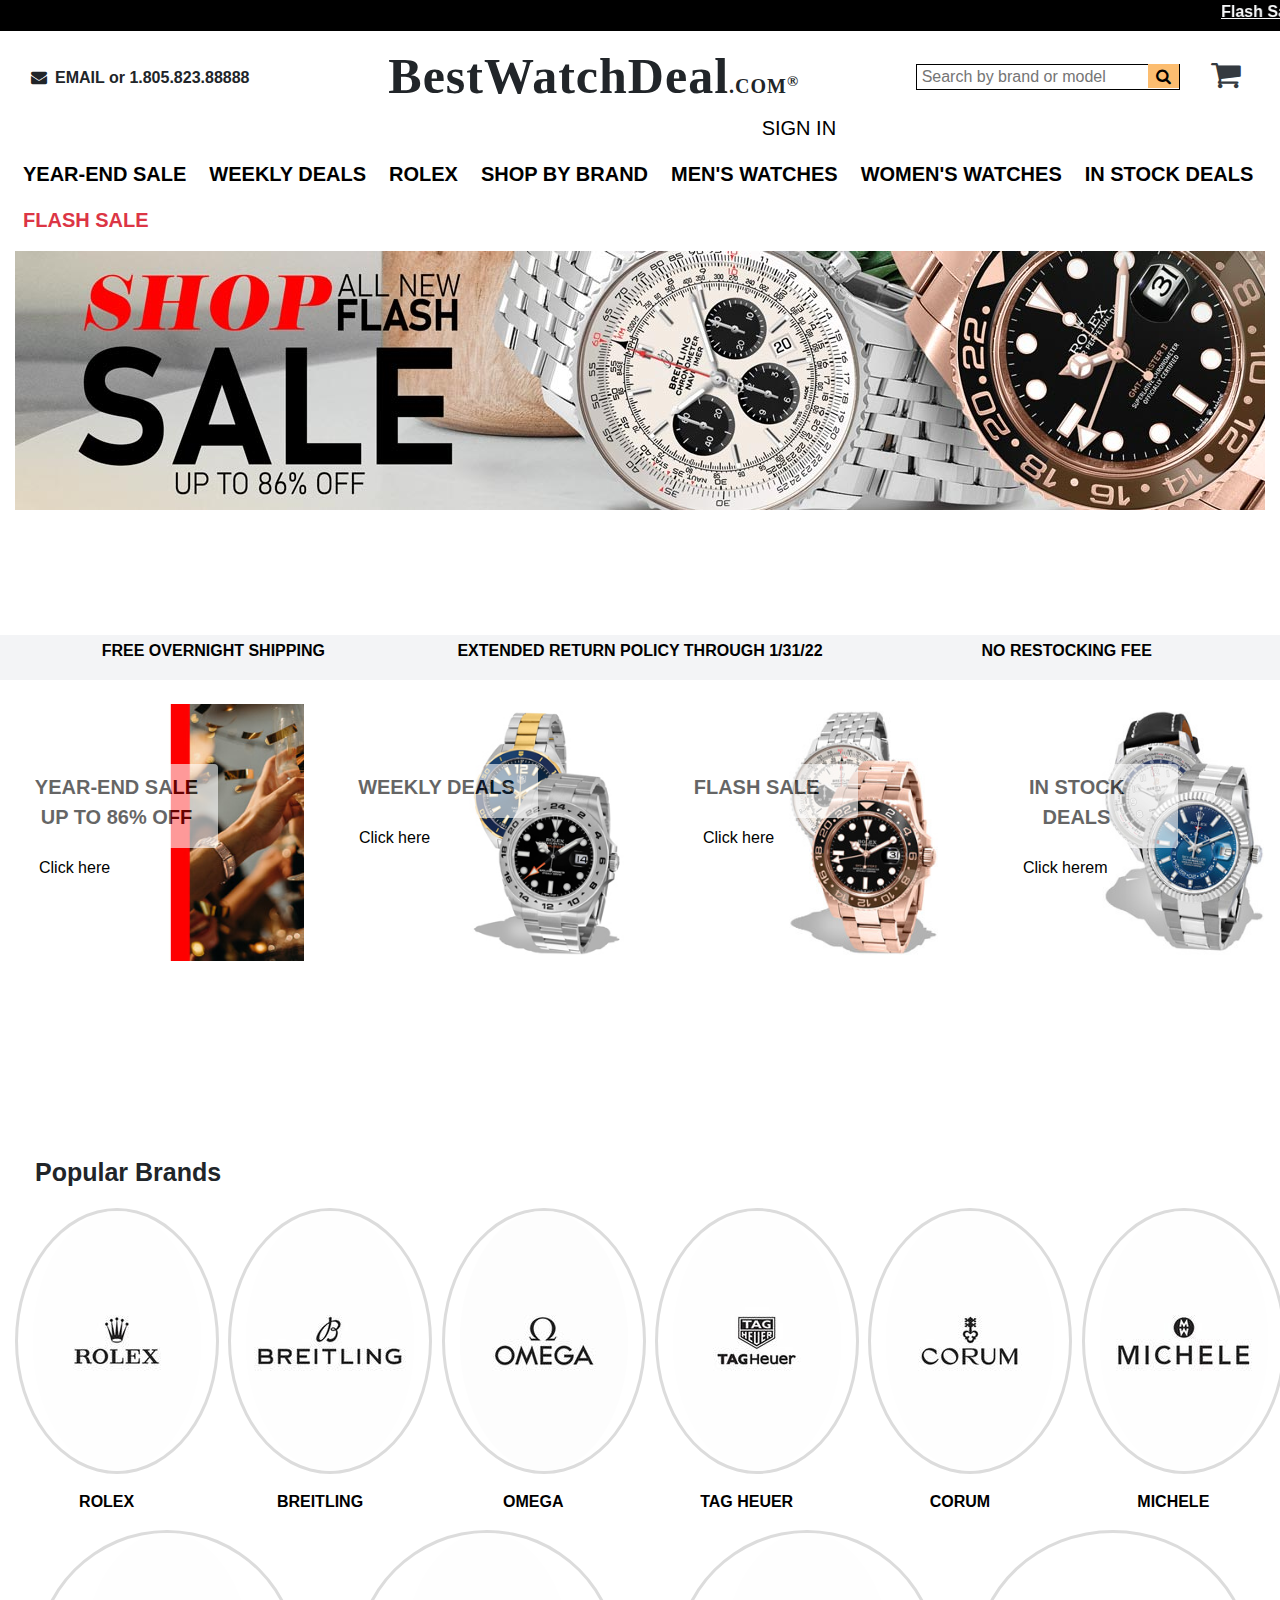
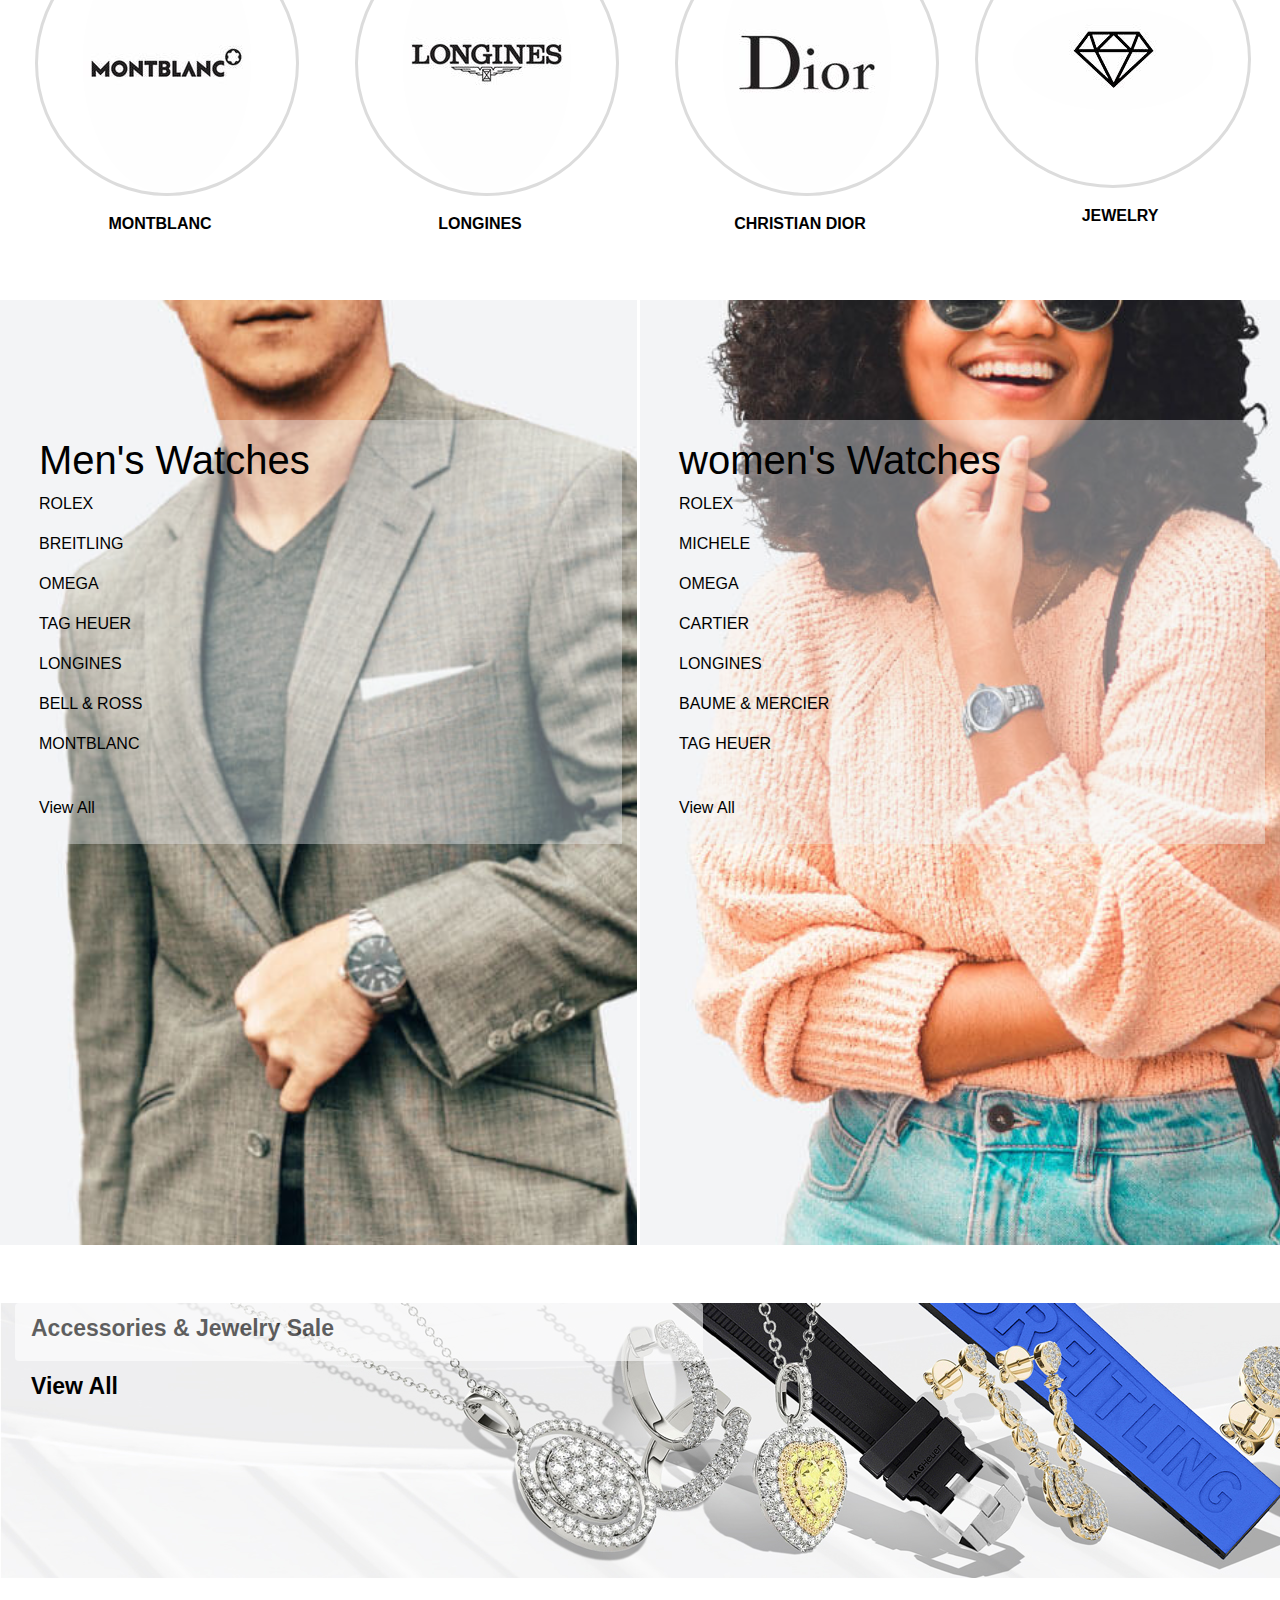
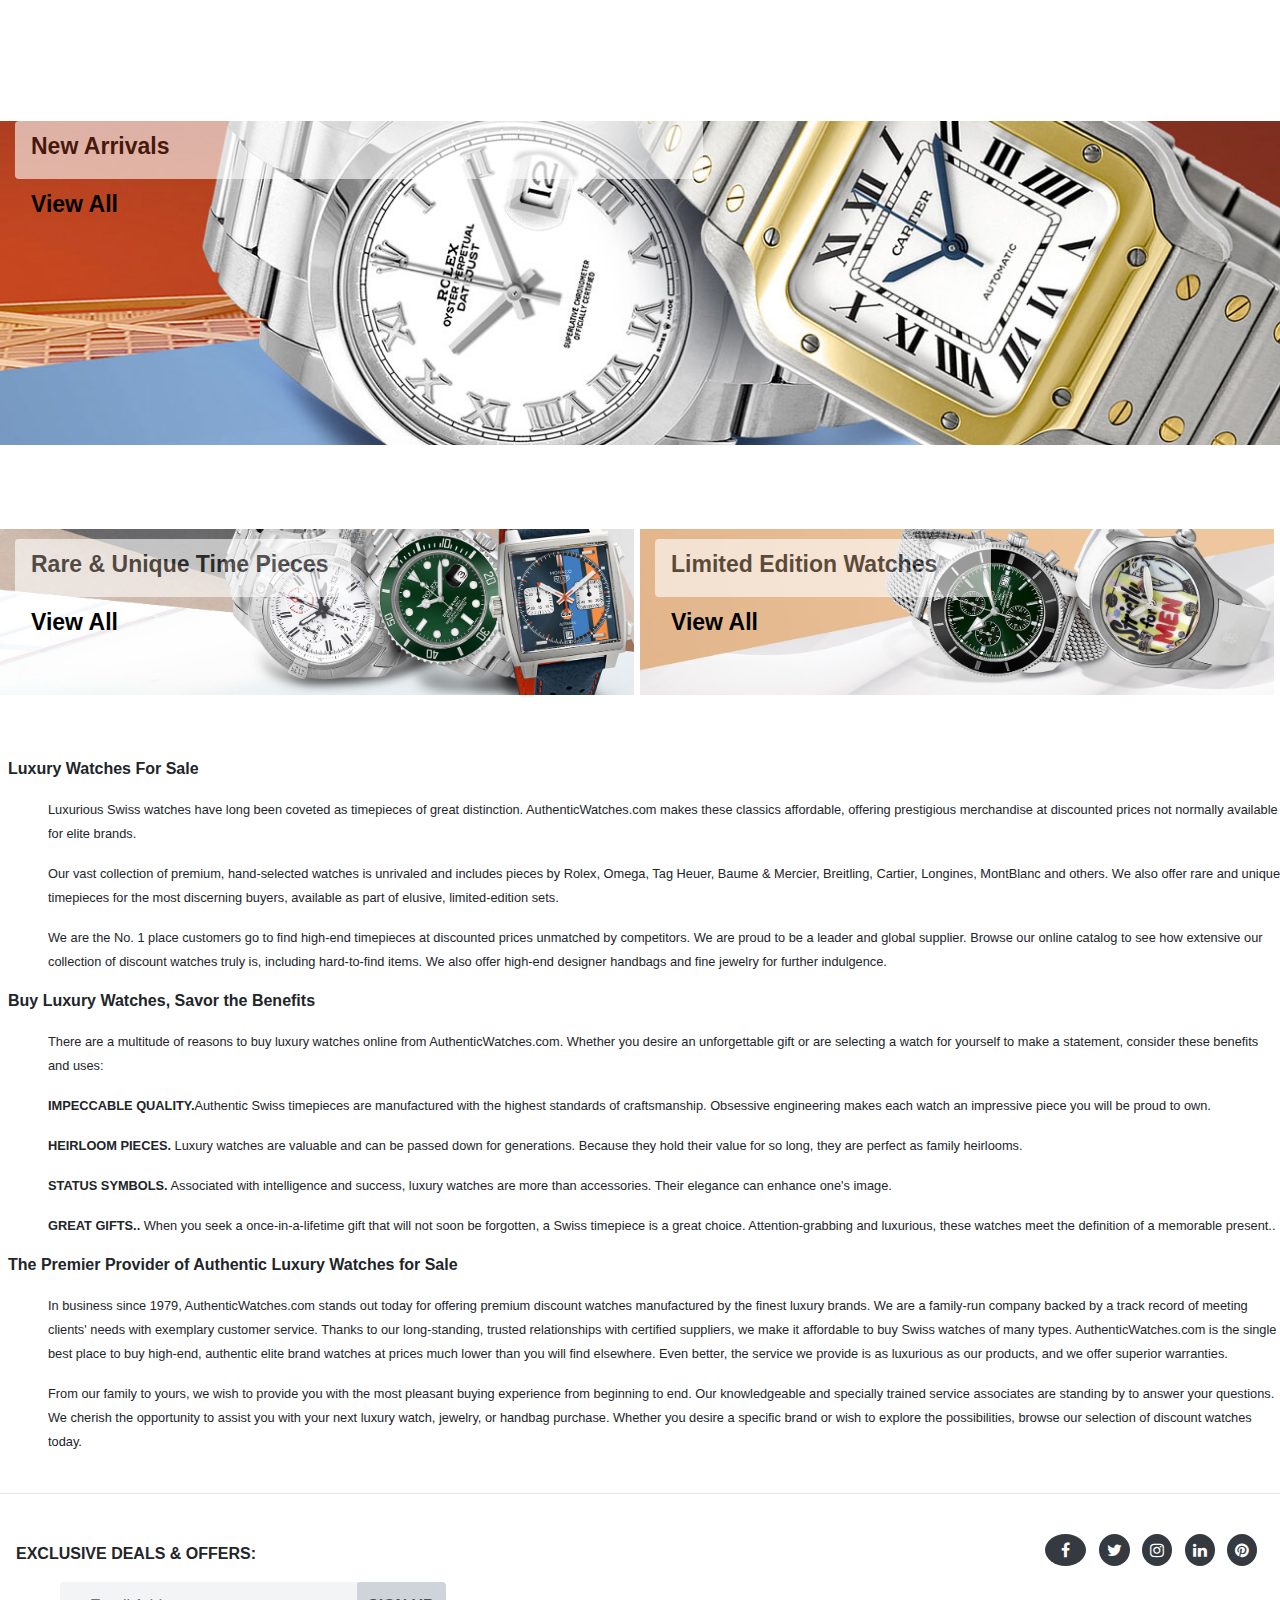
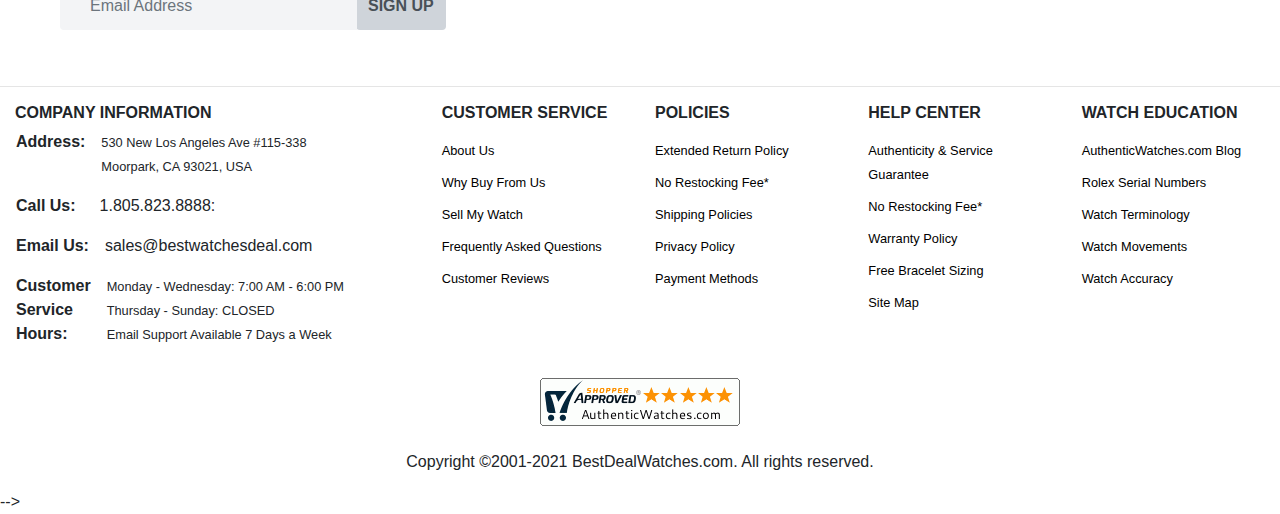
==== index.html @ ffd87f7e "first commit" ====
<!DOCTYPE html>
<html lang="en">
<head>
    <meta charset="UTF-8">
    <meta http-equiv="X-UA-Compatible" content="IE=edge">
    <meta name="viewport" content="width=device-width, initial-scale=1.0">
    <title>Best Watches Deals</title>
    <link rel="icon" href="img/logo.png">
    <link rel="stylesheet" href="assets/plugins/animate/animate.min.css">
    <link rel="stylesheet" href="assets/plugins/fontawesome/css/font-awesome.min.css">
    <link rel="stylesheet" href="assets/plugins/bootstrap/css/bootstrap.css">
    <link rel="stylesheet" href="style.css">
</head>
<body>
    <section class="section1">
        <marquee><a href="#" class="text-light pr-5"><u><b>Flash Sale</u> <i class="fa fa-bolt"></i> Up to 86% Off</b></a> 

        <a href="#" class="text-light pl-5"><u><b>Year-End Sale</u> <i class="fa fa-gift"></i> Up to 86% Off</b></a>
    
        <a href="#"class="text-light pl-5"><u><b>Weekly Deals</u> <i class="fa fa-gift"></i> FREE NEXT DAY AIR</b></a>
    </marquee>
    </section>

    <section class="pt-2">
        <div class="container-fluid">
        <div class="row">
            <div class="col-md-3 mr-auto">
        <i class="fa fa-envelope ml-3" style="padding-top: 30px;"></i><b class="pl-2 mt-4">EMAIL or 1.805.823.88888</b>
      </div>
      <div class="col-md-3 mx-auto">
        <p class="best"><b>BestWatchDeal<span>.COM<sup>®</sup></span></b></p>
    </div>

    <div class="col-md-5 ml-auto">
        <div class="row">
        <form action="" class="brand">
            <input type="text" placeholder="Search by brand or model" class="search"><a href="" class=""><i class="fa fa-search absolute"></i></a>
        </form>

        <a href="cart.html" class="text-dark"><i class="fa fa-shopping-cart fa-2x cart"></i></a>

        <a href="sign.html" class="sign"><p>SIGN IN</p></a>
         </div>
         </div>
         </div>
        </div>
    </section>

    <section>
        <div class="container-fluid">
            <div class="row">
                   <a href="#" class="magss"><p>YEAR-END SALE</p></a> 
                    <a href="#"  class="magss"><p>WEEKLY DEALS</p></a>
                    <a href="#"  class="magss"><p>ROLEX</p></a>
                    <a href="#"  class="magss"><p>SHOP BY BRAND</p></a>
                    <a href="#" class="magss"><p>MEN'S WATCHES</p></a>
                    <a href="#" class="magss"><p>WOMEN'S WATCHES</p></a>
                    <a href="#"  class="magss"><p>IN STOCK DEALS</p></a>
                    <a href="#"  class="magss text-danger"><p>FLASH SALE</p></a>
            </div>
        </div>
    </section>

    <section>
        <div class="container-fluid">
            <div class="image1"></div>
        </div>
    </section>

    <section class="py-4">
        <div class="container-fluid">
        <div class="row">
            <div class="col-md-4 text-center section2">
                <a href="#" class="section2"><p class="pt-1"><b>FREE OVERNIGHT SHIPPING</b></p></a>
            </div>
            <div class="col-md-4 text-center section2">
                <a href="#" class="section2"><p class="pt-1"><b>EXTENDED RETURN POLICY THROUGH 1/31/22</b></p></a>
            </div>
            <div class="col-md-4 text-center section2">
                <a href="#" class="section2"><p class="pt-1"><b>NO RESTOCKING FEE</b></p></a>
            </div>
            </div>
        </div>
    </section>

    <section>
        <div class="container-fluid">
            <div class="row">
                <div class="col-md-3 pic1">
                    <div class="card section3 text-center">
                       <a href="#" class="mt-2 sale"><p><b>YEAR-END SALE<br>UP TO 86% OFF</b></p></a>
                    </div>
                    <a href="#" class="sale1"><P class="mt-2 ml-4">Click here</P></a>
                </div>
                <div class="col-md-3 pic2">
                    <div class="card section3 text-center">
                        <a href="#" class="mt-2 sale"><p><b>WEEKLY DEALS</b></p></a>
                     </div>
                     <a href="#" class="sale1"><P class="mt-2 ml-4">Click here</P></a>
                </div>
                <div class="col-md-3 pic3">
                    <div class="card section3 text-center">
                        <a href="#" class="mt-2 sale"><p><b>FLASH SALE</b></p></a>
                     </div>
                     <a href="#" class="sale1"><P class="mt-2 ml-5">Click here</P></a>
                </div>
                <div class="col-md-3 pic4">
                    <div class="card section3 text-center">
                        <a href="#" class="mt-2 sale"><p><b>IN STOCK<br>DEALS</b></p></a>
                     </div>
                     <a href="#" class="sale1"><P class="mt-2 ml-5">Click herem</P></a>
                </div>
                </div>
        </div>
    </section>

   
    <section class="py-">
        <div class="container-fluid">
            <p class="popular">Popular Brands</p>
            <div class="row">
                <div class="col-md-2">
                    <a href="" class="link"><img src="img/rolex-2714.jpg" alt="" class="watch">
                    <p class="text-center mt-3"><b>ROLEX</b></p></a>
                 </div>
                 <div class="col-md-2">
                    <a href="#" class="link"><img src="img/breitling-2890.jpg" alt="" class="watch">
                    <p class="text-center mt-3"><b>BREITLING</b></p></a>
                </div>
                <div class="col-md-2">
                   <a href="#" class="link"><img src="img/omega-2670.jpg" alt="" class="watch">
                    <p class="text-center mt-3"><b>OMEGA</b></p></a> 
               </div>
               <div class="col-md-2">
                   <a href="#" class="link"><img src="img/tag-heuer-2600.jpg" alt="" class="watch">
                    <p class="text-center mt-3"><b>TAG HEUER</b></p></a> 
                </div>
                <div class="col-md-2">
                    <a href="#" class="link"><img src="img/corum-328.jpg" alt="" class="watch">
                    <p class="text-center mt-3"><b>CORUM</b></p></a>
                    </div>
                    <div class="col-md-2">
                    <a href="#" class="link"><img src="img/michele-2369.jpg" alt="" class="watch">
                    <p class="text-center mt-3"><b>MICHELE</b></p></a>
              </div>
            </div>
            <div class="row">
                    <div class="col-md-3">
                        <a href="#" class="link"><img src="img/montblanc-1798.jpg" alt="" class="watchs">
                    <p class="text-center mt-3"><b>MONTBLANC</b></p></a>
                    </div>
                    <div class="col-md-3">
                        <a href="#" class="link"><img src="img/longines-1674.jpg" alt="" class="watchs">
                    <p class="text-center mt-3"><b>LONGINES</b></p></a>
                </div>
                <div class="col-md-3">
                    <a href="#" class="link"><img src="img/christian-dior-825.jpg" alt="" class="watchs">
                    <p class="text-center mt-3"><b>CHRISTIAN DIOR</b></p></a>
               </div>
               <div class="col-md-3">
                <a href="#" class="link"><img src="img/jewelry-239.jpg" alt="" class="watches">
                    <p class="text-center mt-3"><b>JEWELRY</b></p>
                    </div></a>
            </div>
        </div>
    </section>

    <section class="pt-5">
        <div class="container-fluid">
            <div class="row">
                <div class="col-md-6 men">
                 <div class="man">
                 <a href="#" class="met"><h1 class="pl-4 pt-3">Men's Watches</h1></a>
                 <a href="#" class="met"><p class="pl-4">ROLEX</p></a>
                 <a href="#" class="met"><p class="pl-4">BREITLING</p></a>
                 <a href="#" class="met"><p class="pl-4">OMEGA</p></a>
                 <a href="#" class="met"><p class="pl-4">TAG HEUER</p></a>
                 <a href="#" class="met"><p class="pl-4">LONGINES</p></a>
                 <a href="#" class="met"><p class="pl-4">BELL & ROSS</p></a>
                 <a href="#" class="met"><p class="pl-4">MONTBLANC</p><br></a>
                 <a href="#" class="met"><p class="pl-4 pb-4">View All</p></a>
                 </div>
                </div>
                <div class="col-md-6 women">
                    <div class="man">
                        <a href="#" class="met"><h1 class="pl-4 pt-3">women's Watches</h1></a>
                        <a href="#" class="met"><p class="pl-4">ROLEX</p></a>
                        <a href="#" class="met"><p class="pl-4">MICHELE</p></a>
                        <a href="#" class="met"><p class="pl-4">OMEGA</p></a>
                        <a href="#" class="met"><p class="pl-4">CARTIER</p></a>
                        <a href="#" class="met"><p class="pl-4">LONGINES</p></a>
                        <a href="#" class="met"><p class="pl-4">BAUME & MERCIER</p></a>
                        <a href="#" class="met"><p class="pl-4">TAG HEUER</p><br></a>
                        <a href="#" class="met"><p class="pl-4 pb-4">View All</p></a>
                        </div>

                </div>
            </div>
        </div>
    </section>

    <section class="pt-5">
        <div class="container-fluid access">
            <div class="card cardo">
                <a href="#" class="rare"><p class="pl-3 pt-2">Accessories & Jewelry Sale</p>
                </div>
                <p class="pt-2 pl-3"><b>View All</b></p></a>
        </div>
    </section>

    <section class="py-5">
        <div class="container-fluid access1">
            <div class="card cardo">
                <a href="#" class="rare"><p class="pl-3 pt-2">New Arrivals</p>
                </div>
                <p class="pt-2 pl-3"><b>View All</b></p></a>
            </div>
        </div>
    </section>

    <section class="pb-5">
        <div class="container-fluid">
            <div class="row">
                <div class="col-md-6 access3">
                    <div class="card cardo">
                    <a href="#" class="rare"><p class="pl-3 pt-2">Rare & Unique Time Pieces</p>
                    </div>
                    <p class="pt-2 pl-3"><b>View All</b></p></a>
                </div>
                <div class="col-md-6 access4">
                    <div class="card cardo">
                       <a href="#" class="rare"><p class="pl-3 pt-2">Limited Edition Watches</p>
                        </div>
                        <p class="pt-2 pl-3">View All</p></a>
                </div>
            </div>
        </div>
    </section>

    <p class="pl-2"><b>Luxury Watches For Sale</b></p>
    <p class="pl-5"> <small>Luxurious Swiss watches have long been coveted as timepieces of great distinction. AuthenticWatches.com makes these classics affordable, offering prestigious merchandise at discounted prices not normally available for elite brands.</small></p><p class="pl-5"><small>Our vast collection of premium, hand-selected watches is unrivaled and includes pieces by Rolex, Omega, Tag Heuer, Baume & Mercier, Breitling, Cartier, Longines, MontBlanc and others. We also offer rare and unique timepieces for the most discerning buyers, available as part of elusive, limited-edition sets.</small></p>
    <p></p>
    <p class="pl-5"><small>We are the No. 1 place customers go to find high-end timepieces at discounted prices unmatched by competitors. We are proud to be a leader and global supplier. Browse our online catalog to see how extensive our collection of discount watches truly is, including hard-to-find items. We also offer high-end designer handbags and fine jewelry for further indulgence.</small></p>

    <p class="pl-2"><b>Buy Luxury Watches, Savor the Benefits</b></p>
    <p class="pl-5"><small>There are a multitude of reasons to buy luxury watches online from AuthenticWatches.com. Whether you desire an unforgettable gift or are selecting a watch for yourself to make a statement, consider these benefits and uses:</small></p>

        <p class="pl-5"><small><b>IMPECCABLE QUALITY.</b>Authentic Swiss timepieces are manufactured with the highest standards of craftsmanship. Obsessive engineering makes each watch an impressive piece you will be proud to own.</small></p>
        <p class="pl-5"><small><b>HEIRLOOM PIECES.</b> Luxury watches are valuable and can be passed down for generations. Because they hold their value for so long, they are perfect as family heirlooms.</small></p>
        <p class="pl-5"><small><b>STATUS SYMBOLS.</b>  Associated with intelligence and success, luxury watches are more than accessories. Their elegance can enhance one's image.</small></p>
        <p class="pl-5"><small><b>GREAT GIFTS..</b>  When you seek a once-in-a-lifetime gift that will not soon be forgotten, a Swiss timepiece is a great choice. Attention-grabbing and luxurious, these watches meet the definition of a memorable present..</small></p>


    <p class="pl-2"><b>The Premier Provider of Authentic Luxury Watches for Sale</b></p>
    <p class="pl-5"><small>In business since 1979, AuthenticWatches.com stands out today for offering premium discount watches manufactured by the finest luxury brands. We are a family-run company backed by a track record of meeting clients' needs with exemplary customer service. Thanks to our long-standing, trusted relationships with certified suppliers, we make it affordable to buy Swiss watches of many types. AuthenticWatches.com is the single best place to buy high-end, authentic elite brand watches at prices much lower than you will find elsewhere. Even better, the service we provide is as luxurious as our products, and we offer superior warranties.</small></p><p class="pl-5"><small>From our family to yours, we wish to provide you with the most pleasant buying experience from beginning to end. Our knowledgeable and specially trained service associates are standing by to answer your questions. We cherish the opportunity to assist you with your next luxury watch, jewelry, or handbag purchase. Whether you desire a specific brand or wish to explore the possibilities, browse our selection of discount watches today.</small></p>
    
    <section class="pt-2">
        <hr>
        <div class="container-fluid">
            <div class="row py-4">
                <div class="col-md-6">
                    <div class="row">
                    <p class="mt-2 pl-3"><b>EXCLUSIVE DEALS & OFFERS:</b></p>

                    <form action="">
                        <div class="input-group mb-3">
                            <input type="text" name="" id="" class="form-control form" placeholder="Email Address">
                            <div class="input-group-append">
                              <a href="#" class="text-dark"><span class="input-group-text form-control loop"><b>SIGN UP</b></span></a>
                            </div>
                          </div>
                    </form>
                    

                    </div>
                </div>
                <div class="col-md-6 text-right">
                    <a href="#" class=""><i class="fa fa-facebook  text-white bg-dark pl-3 pr-3 pt-2 pb-2 mr-2" style="border-radius: 50%;"></i></a>
                    <a href="#" class=""><i class="fa fa-twitter  text-white bg-dark p-2 mr-2" style="border-radius: 50%;"></i></a>
                    <a href="#" class=""><i class="fa fa-instagram  text-white bg-dark p-2 mr-2" style="border-radius: 50%;"></i></a>
                    <a href="#" class=""><i class="fa fa-linkedin  text-white bg-dark p-2 mr-2" style="border-radius: 50%;"></i></a>
                    <a href="#" class=""><i class="fa fa-pinterest text-white bg-dark p-2 mr-2" style="border-radius: 50%;"></i></a>
                </div>
            </div>
        </div>
        <hr>
    </section>

    <section>
        <div class="container-fluid">
            <div class="row">
                <div class="col-md-4">
                    <h6><b>COMPANY INFORMATION</b></h6>
                    <div class="row">
                    <p class="pl-3"><b>Address:</b></p> 
                    <p class="pl-3"><small>530 New Los Angeles Ave #115-338<br>
                        Moorpark, CA 93021, USA</small> </p>
                        </div>

                        <div class="row">
                            <p class="pl-3"><b>Call Us:</b></p> 
                            <p class="pl-4">1.805.823.8888:</p>
                                </div>

                         <div class="row">
                         <p class="pl-3"><b>Email Us:</b></p> 
                         <p class="pl-3">sales@bestwatchesdeal.com</p>
                        </div>

                         <div class="row">
                         <p class="pl-3"><b>Customer <br>Service<br> Hours:</b></p> 
                        <p class="pl-3"><small>Monday - Wednesday: 7:00 AM - 6:00 PM<br>
                        Thursday - Sunday: CLOSED<br> Email Support Available 7 Days a Week </small></p>
                         </div>
 
                 </div>

                <div class="col-md-2">
                    <h6><b>CUSTOMER SERVICE</b></h6>
                    <div class="pt-2">
                    <a href="#" class="serv"><small>About Us</small></a><br>
                    </div>
                    <div class="pt-2">
                    <a href="#" class="serv"><small>Why Buy From Us</small></a><br>
                    </div>
                    <div class="pt-2">
                    <a href="#" class="serv"><small>Sell My Watch</small></a><br>
                    </div>
                    <div class="pt-2">
                    <a href="#" class="serv"><small>Frequently Asked Questions</small></a><br>
                    </div>
                    <div class="pt-2">
                    <a href="#" class="serv"><small>Customer Reviews</small></a>
                </div>
                </div>
                <div class="col-md-2">
                    <h6><b>POLICIES</b></h6>
                    <div class="pt-2">
                        <a href="#" class="serv"><small>Extended Return Policy</small></a><br>
                        </div>
                        <div class="pt-2">
                        <a href="#" class="serv"><small>No Restocking Fee*</small></a><br>
                        </div>
                        <div class="pt-2">
                        <a href="#" class="serv"><small>Shipping Policies</small></a><br>
                        </div>
                        <div class="pt-2">
                        <a href="#" class="serv"><small>Privacy Policy</small></a><br>
                        </div>
                        <div class="pt-2">
                        <a href="#" class="serv"><small>Payment Methods</small></a>
                    </div>
                </div>
                
                <div class="col-md-2">
                    <h6><b>HELP CENTER</b></h6>
                    <div class="pt-2">
                        <a href="#" class="serv"><small>Authenticity & Service Guarantee</small></a><br>
                        </div>
                        <div class="pt-2">
                        <a href="#" class="serv"><small>No Restocking Fee*</small></a><br>
                        </div>
                        <div class="pt-2">
                        <a href="#" class="serv"><small>Warranty Policy</small></a><br>
                        </div>
                        <div class="pt-2">
                        <a href="#" class="serv"><small>Free Bracelet Sizing</small></a><br>
                        </div>
                        <div class="pt-2">
                        <a href="#" class="serv"><small>Site Map</small></a>
                    </div>
                </div>
                <div class="col-md-2">
                    <h6><b>WATCH EDUCATION
                    </b></h6>
                    <div class="pt-2">
                        <a href="#" class="serv"><small>AuthenticWatches.com Blog</small></a><br>
                        </div>
                        <div class="pt-2">
                        <a href="#" class="serv"><small>Rolex Serial Numbers</small></a><br>
                        </div>
                        <div class="pt-2">
                        <a href="#" class="serv"><small>Watch Terminology</small></a><br>
                        </div>
                        <div class="pt-2">
                        <a href="#" class="serv"><small>Watch Movements</small></a><br>
                        </div>
                        <div class="pt-2">
                        <a href="#" class="serv"><small>Watch Accuracy</small></a>
                    </div>
                </div>
            </div>
        </div>
    </section>

    <div class="container">
<div class="row justify-content-center">
    <img src="img/white-header-details.gif" alt="" class="pt-3">
    </div>
    </div>

<p class="text-center pt-4">Copyright ©2001-2021 BestDealWatches.com. All rights reserved.</p> -->


    
   
    
   


    










    
    <script src="assets/plugins/purecounter/purecounter.js"></script>
    <script src="assets/plugins/jquery.min.js"></script>
    <script src="assets/plugins/bootstrap/js/bootstrap.min.js"></script> 
    <script src="assets/plugins/wow/wow.min.js"></script>
    <script>
        new WOW().init()
        </script>
</body>
</html>
---- style.css ----
*{
    margin: 0;
    padding: 0;
    box-sizing: border-box;
}
.section1{
    background: black;
}
.best{
    font-size: 50px;
    letter-spacing: 1px;
    font-family: 'Times New Roman', Times, serif;
}
.best span{
    font-size: 20px;
}
.search{
    border: 1px solid black; 
    margin-top: 25px;
    padding-right: 50px;
    padding-left: 5px;
}
.absolute{
    position: relative;
    right: 32px;
    background: #FCBD70;
    color: black;
    padding-top: 4px;
    padding-bottom: 4px;
    padding-left: 8px;
    padding-right: 8px;
}
.cart{
    margin-top: 20px;
}
.sign{
    margin-top: 20px;
    font-size: 20px;
    color: black;
    margin-left: 15px;
}
.sign:hover{
    text-decoration: none;
    color: black;
}
.brand{
    margin-left: 169px;
}
.magss{
    color: black;
    margin-left: 23px;
    font-weight: 700;
    font-size: 20px;
}
.magss:hover{
    text-decoration: none;
    border-bottom: 2px solid black!important;
    color: black;
}
.image1{
    background-image: url('img/flash-banner-12062021.jpg');
    height: 40vh;
    background-repeat: no-repeat;
}
.section2{
    background-color: #F3F4F6;
    height: 5vh;
    color: black;
}
.section2:hover{
    background-color: #DFE0E0;
    color: black;
    text-decoration: none;
}
.pic1{
    background-image: url('img/pic1.jpg');
    height: 50vh;
    background-repeat: no-repeat;
    background-size: 95%;
}
.pic2{
    background-image: url('img/pic2.jpg');
    height: 50vh;
    background-repeat: no-repeat;
    background-size: 95%;
}
.pic3{
    background-image: url('img/pic3.jpg');
    height: 50vh;
    background-repeat: no-repeat;
    background-size: 95%;
}
.pic4{
    background-image: url('img/pic4.jpg');
    height: 50vh;
    background-repeat: no-repeat;
    background-size: 95%;
}
.card{
    background: white;
    opacity: 0.6;
    color: black;
    border: none;
}
.cardo{
    background: white;
    border: none;
    width: 55%;
    margin-top: 10px;
}
.section3{
    width: 70%;
    margin-top: 60px;
}
.sale{
    font-size: 20px;
    color: black;
}
.sale:hover{
    color: black;
    text-decoration: none;
}
.sale1{
    color: black;
}
.sale1:hover{
    color: black;
    text-decoration: none;
}
.popular{
    padding-left: 20px;
    font-size: 25px;
    font-weight: 700;
}
.watch{
    border: 3px solid #dcdcdc;
    border-radius: 50%;
    padding-left: 15px;
    padding-right: 15px;
}
.watchs{
    border: 3px solid #dcdcdc;
    border-radius: 50%;
    padding-left: 45px;
    padding-right: 45px;
    margin-left: 20px; 
}
.watches{
    border: 3px solid #dcdcdc;
    padding-left: 35px;
    padding-right: 35px;
    padding-top: 75px;
    padding-bottom: 75px;
    border-radius: 50%;
}
.watch:hover{
    border: 3px solid #8c8c8c;
    background: #d7d7d7;
}
.watches:hover{
    border: 3px solid #8c8c8c;
    background: #d7d7d7;
}
.watchs:hover{
    border: 3px solid #8c8c8c;
    background: #d7d7d7;
}
.link{
    color: black;
}
.link:hover{
    color: black;
    text-decoration: none;
}
.men{
    background: url('img/mens-watches-bg.jpg');
    height: 105vh;
    background-repeat: no-repeat;
    background-size: cover;
    border-right: 3px solid white;
}
.women{
    background: url('img/women-watches-bg.jpg');
    height: 105vh;
    background-repeat: no-repeat;
    background-size: cover;
}
.access{
    background: url('img/a.jpg');
    height: 40vh;
    background-repeat: no-repeat;
}
.access1{
    background: url('img/a2.jpg');
    height: 40vh;
    background-repeat: no-repeat;
    background-size: 100%;
}
.access4{
    background: url('img/a3.jpg');
    height: 20vh;
    background-repeat: no-repeat;
    background-size: 99%;
}
.access3{
    background: url('img/a4.jpg');
    height: 20vh;
    background-repeat: no-repeat;
    background-size: 99%;
}
.loop{
    background: #CFD4DA;
    padding-top: 24px;
    padding-bottom: 24px;
    border: none;
}
.form{
    background: #F3F4F6;
    margin-left: 60px;
    padding: 24px 60px 24px 30px; 
    border: none;
}
.serv{
    color: black;
}
.serv:hover{
    color: black;
    text-decoration: none;
}
.rare{
    font-size: 23px;
    font-weight: 650;
    color: black;
}
.rare:hover{
    color: black;
    text-decoration: black;
}
.man{
    background: #f3f4f663;
    margin-top: 120px;
}
.met{
    color: black;
}
.met:hover{
    color: black;
    text-decoration: none;
}
.check{
    background: #CFD4DA;
    padding-top: 10px;
    padding-bottom: 10px;
}
.out{
    color: black;
}
.out:hover{
    color: black;
    text-decoration: none;
}
.checks{
    padding-top: 150px;
    padding-bottom: 120px;
}
.modal{
    margin-top: 200px;
    width: 50%;
    margin-left: 350px;
}
.ling{
    padding-left:50px;

}
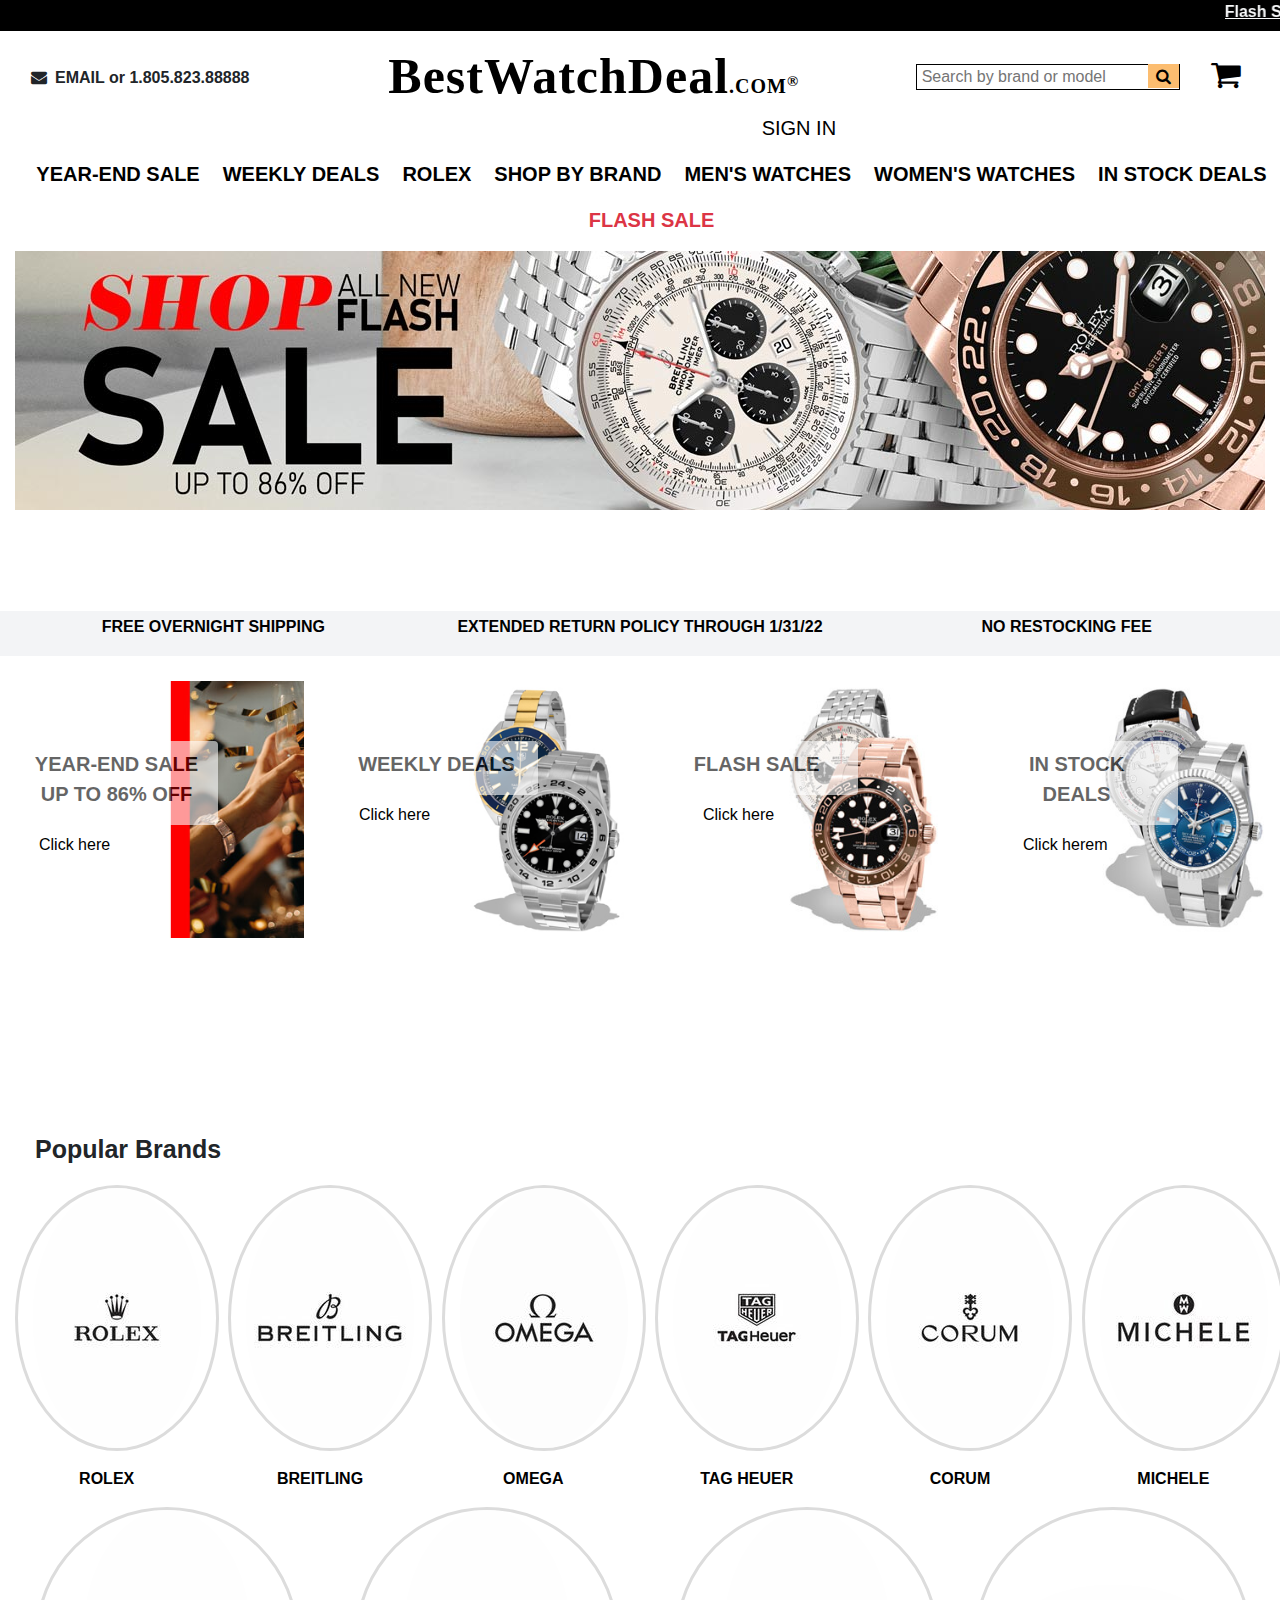
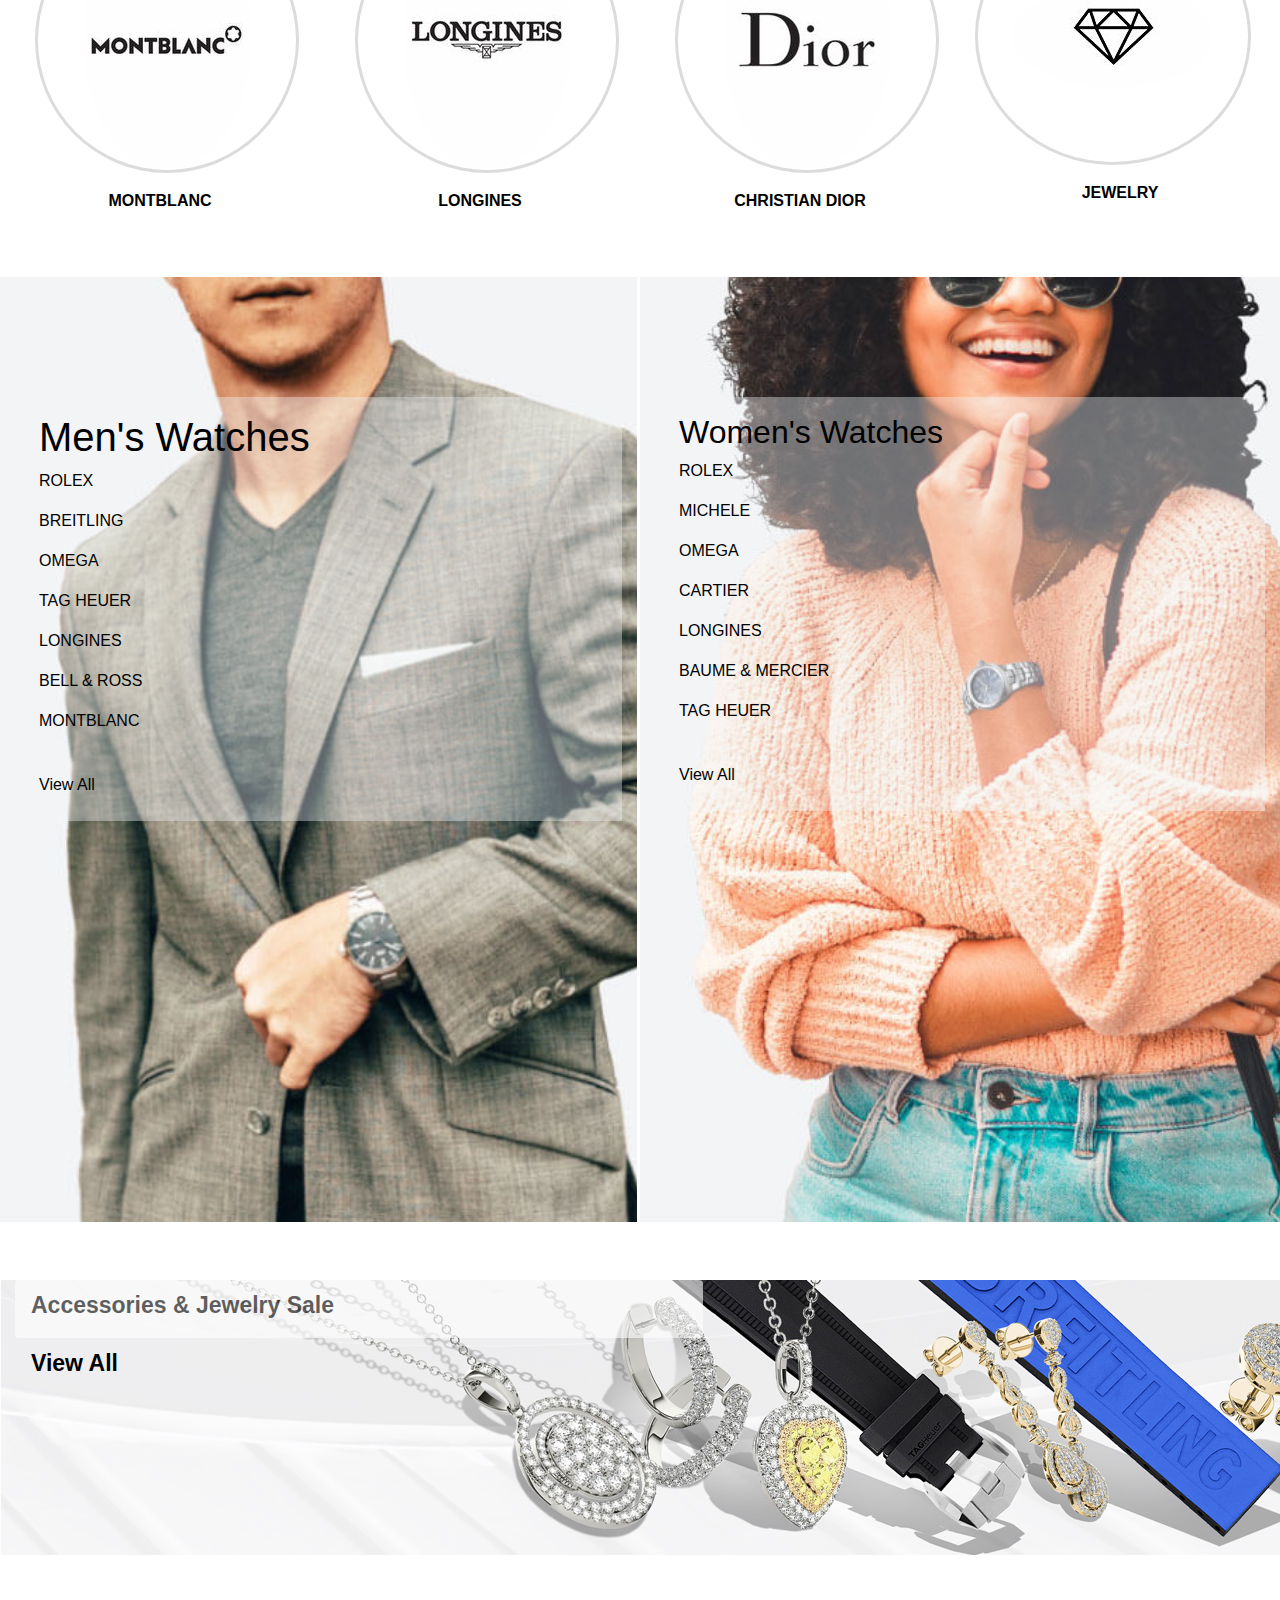
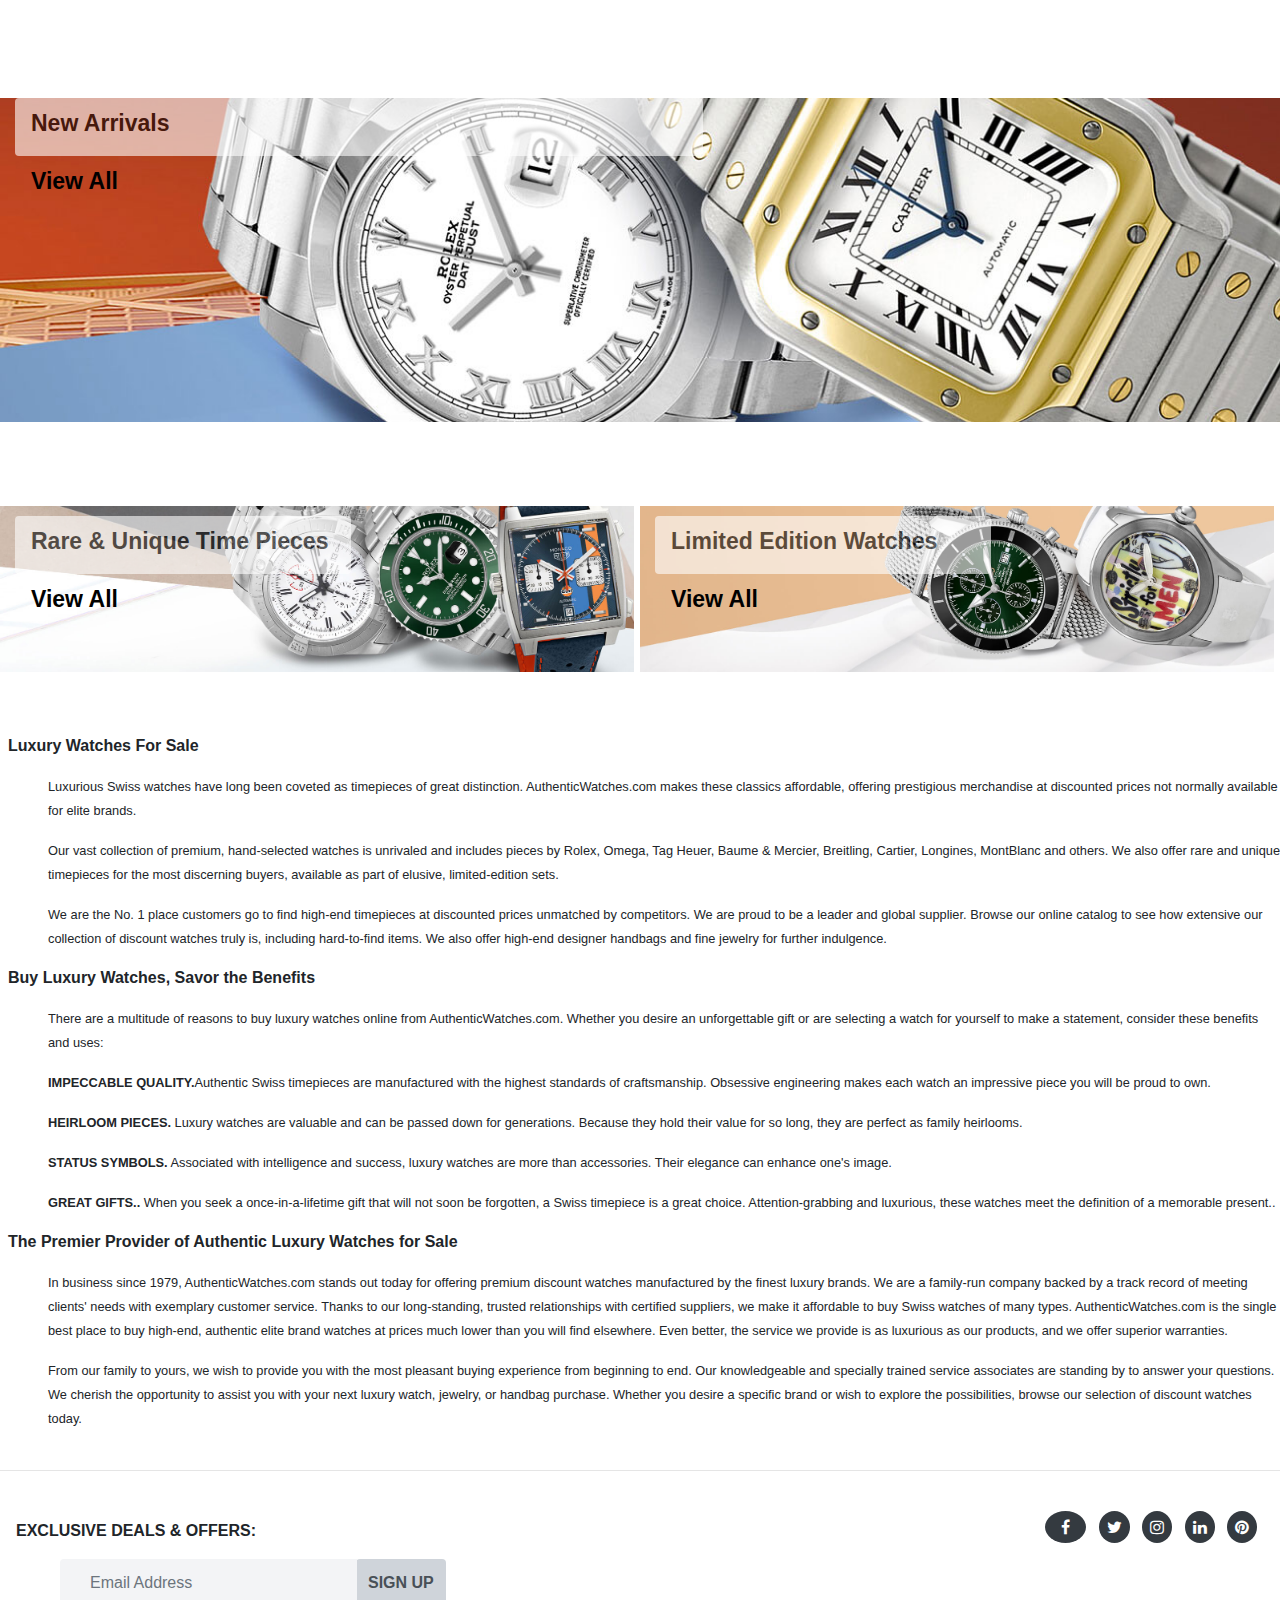
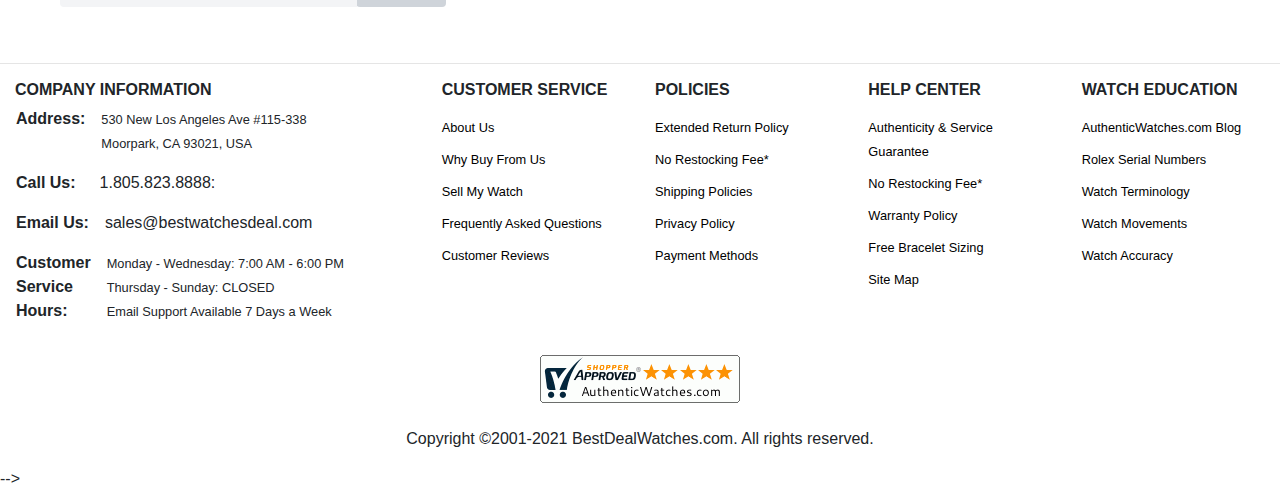
==== commit d83b1968: "first commit" ====
--- a/index.html
+++ b/index.html
@@ -25,7 +25,7 @@
         <div class="container-fluid">
         <div class="row">
             <div class="col-md-3 mr-auto">
-        <i class="fa fa-envelope ml-3" style="padding-top: 30px;"></i><b class="pl-2 mt-4">EMAIL or 1.805.823.88888</b>
+        <i class="fa fa-envelope ml-3 envy"></i><b class="pl-2 mt-4 num">EMAIL or 1.805.823.88888</b>
       </div>
       <div class="col-md-3 mx-auto">
         <p class="best"><b>BestWatchDeal<span>.COM<sup>®</sup></span></b></p>
@@ -34,7 +34,7 @@
     <div class="col-md-5 ml-auto">
         <div class="row">
         <form action="" class="brand">
-            <input type="text" placeholder="Search by brand or model" class="search"><a href="" class=""><i class="fa fa-search absolute"></i></a>
+            <input type="text" placeholder="Search by brand or model" class="search"><a href="#" class=""><i class="fa fa-search absolute"></i></a>
         </form>
 
         <a href="cart.html" class="text-dark"><i class="fa fa-shopping-cart fa-2x cart"></i></a>
@@ -48,15 +48,15 @@
 
     <section>
         <div class="container-fluid">
-            <div class="row">
-                   <a href="#" class="magss"><p>YEAR-END SALE</p></a> 
-                    <a href="#"  class="magss"><p>WEEKLY DEALS</p></a>
-                    <a href="#"  class="magss"><p>ROLEX</p></a>
-                    <a href="#"  class="magss"><p>SHOP BY BRAND</p></a>
+            <div class="row justify-content-center">
+                    <a href="#" class="magss"><p>YEAR-END SALE</p></a> 
+                    <a href="#" class="magss"><p>WEEKLY DEALS</p></a>
+                    <a href="#" class="magss"><p>ROLEX</p></a>
+                    <a href="#" class="magss"><p>SHOP BY BRAND</p></a>
                     <a href="#" class="magss"><p>MEN'S WATCHES</p></a>
                     <a href="#" class="magss"><p>WOMEN'S WATCHES</p></a>
-                    <a href="#"  class="magss"><p>IN STOCK DEALS</p></a>
-                    <a href="#"  class="magss text-danger"><p>FLASH SALE</p></a>
+                    <a href="#" class="magss"><p>IN STOCK DEALS</p></a>
+                    <a href="#" class="magss text-danger"><p>FLASH SALE</p></a>
             </div>
         </div>
     </section>
@@ -67,7 +67,7 @@
         </div>
     </section>
 
-    <section class="py-4">
+    <section class="class">
         <div class="container-fluid">
         <div class="row">
             <div class="col-md-4 text-center section2">
@@ -118,7 +118,7 @@
     <section class="py-">
         <div class="container-fluid">
             <p class="popular">Popular Brands</p>
-            <div class="row">
+            <div class="row justify-content-center">
                 <div class="col-md-2">
                     <a href="" class="link"><img src="img/rolex-2714.jpg" alt="" class="watch">
                     <p class="text-center mt-3"><b>ROLEX</b></p></a>
@@ -183,7 +183,7 @@
                 </div>
                 <div class="col-md-6 women">
                     <div class="man">
-                        <a href="#" class="met"><h1 class="pl-4 pt-3">women's Watches</h1></a>
+                        <a href="#" class="met"><h2 class="pl-4 pt-3">Women's Watches</h2></a>
                         <a href="#" class="met"><p class="pl-4">ROLEX</p></a>
                         <a href="#" class="met"><p class="pl-4">MICHELE</p></a>
                         <a href="#" class="met"><p class="pl-4">OMEGA</p></a>
@@ -237,22 +237,23 @@
         </div>
     </section>
 
-    <p class="pl-2"><b>Luxury Watches For Sale</b></p>
-    <p class="pl-5"> <small>Luxurious Swiss watches have long been coveted as timepieces of great distinction. AuthenticWatches.com makes these classics affordable, offering prestigious merchandise at discounted prices not normally available for elite brands.</small></p><p class="pl-5"><small>Our vast collection of premium, hand-selected watches is unrivaled and includes pieces by Rolex, Omega, Tag Heuer, Baume & Mercier, Breitling, Cartier, Longines, MontBlanc and others. We also offer rare and unique timepieces for the most discerning buyers, available as part of elusive, limited-edition sets.</small></p>
+    <p class="pl-2 luxu"><b>Luxury Watches For Sale</b></p>
+    <p class="pl-5 save"> <small>Luxurious Swiss watches have long been coveted as timepieces of great distinction. AuthenticWatches.com makes these classics affordable, offering prestigious merchandise at discounted prices not normally available for elite brands.</small></p>
+    <p class="pl-5 save"><small>Our vast collection of premium, hand-selected watches is unrivaled and includes pieces by Rolex, Omega, Tag Heuer, Baume & Mercier, Breitling, Cartier, Longines, MontBlanc and others. We also offer rare and unique timepieces for the most discerning buyers, available as part of elusive, limited-edition sets.</small></p>
     <p></p>
-    <p class="pl-5"><small>We are the No. 1 place customers go to find high-end timepieces at discounted prices unmatched by competitors. We are proud to be a leader and global supplier. Browse our online catalog to see how extensive our collection of discount watches truly is, including hard-to-find items. We also offer high-end designer handbags and fine jewelry for further indulgence.</small></p>
-
-    <p class="pl-2"><b>Buy Luxury Watches, Savor the Benefits</b></p>
-    <p class="pl-5"><small>There are a multitude of reasons to buy luxury watches online from AuthenticWatches.com. Whether you desire an unforgettable gift or are selecting a watch for yourself to make a statement, consider these benefits and uses:</small></p>
-
-        <p class="pl-5"><small><b>IMPECCABLE QUALITY.</b>Authentic Swiss timepieces are manufactured with the highest standards of craftsmanship. Obsessive engineering makes each watch an impressive piece you will be proud to own.</small></p>
-        <p class="pl-5"><small><b>HEIRLOOM PIECES.</b> Luxury watches are valuable and can be passed down for generations. Because they hold their value for so long, they are perfect as family heirlooms.</small></p>
-        <p class="pl-5"><small><b>STATUS SYMBOLS.</b>  Associated with intelligence and success, luxury watches are more than accessories. Their elegance can enhance one's image.</small></p>
-        <p class="pl-5"><small><b>GREAT GIFTS..</b>  When you seek a once-in-a-lifetime gift that will not soon be forgotten, a Swiss timepiece is a great choice. Attention-grabbing and luxurious, these watches meet the definition of a memorable present..</small></p>
-
-
-    <p class="pl-2"><b>The Premier Provider of Authentic Luxury Watches for Sale</b></p>
-    <p class="pl-5"><small>In business since 1979, AuthenticWatches.com stands out today for offering premium discount watches manufactured by the finest luxury brands. We are a family-run company backed by a track record of meeting clients' needs with exemplary customer service. Thanks to our long-standing, trusted relationships with certified suppliers, we make it affordable to buy Swiss watches of many types. AuthenticWatches.com is the single best place to buy high-end, authentic elite brand watches at prices much lower than you will find elsewhere. Even better, the service we provide is as luxurious as our products, and we offer superior warranties.</small></p><p class="pl-5"><small>From our family to yours, we wish to provide you with the most pleasant buying experience from beginning to end. Our knowledgeable and specially trained service associates are standing by to answer your questions. We cherish the opportunity to assist you with your next luxury watch, jewelry, or handbag purchase. Whether you desire a specific brand or wish to explore the possibilities, browse our selection of discount watches today.</small></p>
+    <p class="pl-5 save"><small>We are the No. 1 place customers go to find high-end timepieces at discounted prices unmatched by competitors. We are proud to be a leader and global supplier. Browse our online catalog to see how extensive our collection of discount watches truly is, including hard-to-find items. We also offer high-end designer handbags and fine jewelry for further indulgence.</small></p>
+
+    <p class="pl-2 saves"><b>Buy Luxury Watches, Savor the Benefits</b></p>
+    <p class="pl-5 save"><small>There are a multitude of reasons to buy luxury watches online from AuthenticWatches.com. Whether you desire an unforgettable gift or are selecting a watch for yourself to make a statement, consider these benefits and uses:</small></p>
+
+        <p class="pl-5 save"><small><b>IMPECCABLE QUALITY.</b>Authentic Swiss timepieces are manufactured with the highest standards of craftsmanship. Obsessive engineering makes each watch an impressive piece you will be proud to own.</small></p>
+        <p class="pl-5 save"><small><b>HEIRLOOM PIECES.</b> Luxury watches are valuable and can be passed down for generations. Because they hold their value for so long, they are perfect as family heirlooms.</small></p>
+        <p class="pl-5 save"><small><b>STATUS SYMBOLS.</b>  Associated with intelligence and success, luxury watches are more than accessories. Their elegance can enhance one's image.</small></p>
+        <p class="pl-5 save"><small><b>GREAT GIFTS..</b>  When you seek a once-in-a-lifetime gift that will not soon be forgotten, a Swiss timepiece is a great choice. Attention-grabbing and luxurious, these watches meet the definition of a memorable present..</small></p>
+
+
+    <p class="pl-2 saves"><b>The Premier Provider of Authentic Luxury Watches for Sale</b></p>
+    <p class="pl-5 save"><small>In business since 1979, AuthenticWatches.com stands out today for offering premium discount watches manufactured by the finest luxury brands. We are a family-run company backed by a track record of meeting clients' needs with exemplary customer service. Thanks to our long-standing, trusted relationships with certified suppliers, we make it affordable to buy Swiss watches of many types. AuthenticWatches.com is the single best place to buy high-end, authentic elite brand watches at prices much lower than you will find elsewhere. Even better, the service we provide is as luxurious as our products, and we offer superior warranties.</small></p><p class="pl-5 save"><small>From our family to yours, we wish to provide you with the most pleasant buying experience from beginning to end. Our knowledgeable and specially trained service associates are standing by to answer your questions. We cherish the opportunity to assist you with your next luxury watch, jewelry, or handbag purchase. Whether you desire a specific brand or wish to explore the possibilities, browse our selection of discount watches today.</small></p>
     
     <section class="pt-2">
         <hr>
@@ -262,7 +263,7 @@
                     <div class="row">
                     <p class="mt-2 pl-3"><b>EXCLUSIVE DEALS & OFFERS:</b></p>
 
-                    <form action="">
+                    <form action="" class="forms">
                         <div class="input-group mb-3">
                             <input type="text" name="" id="" class="form-control form" placeholder="Email Address">
                             <div class="input-group-append">
--- a/style.css
+++ b/style.css
@@ -10,9 +10,14 @@
     font-size: 50px;
     letter-spacing: 1px;
     font-family: 'Times New Roman', Times, serif;
+    color: black;
 }
 .best span{
     font-size: 20px;
+}
+.best:hover{
+    text-decoration: none;
+    color: black;
 }
 .search{
     border: 1px solid black; 
@@ -32,6 +37,10 @@
 }
 .cart{
     margin-top: 20px;
+    color: black;
+}
+.cart:hover{
+    color: black;
 }
 .sign{
     margin-top: 20px;
@@ -270,5 +279,105 @@
 }
 .ling{
     padding-left:50px;
-
+}
+.envy{
+    padding-top: 30px;
+}
+.class{
+    margin-bottom: 25px;
+}
+@media(max-width: 576px){
+    .envy{
+        margin-left: 70px !important;
+        padding-top: 10px;
+    }
+    .best{
+        font-size: 40px;
+        margin-left: 5px;
+    }
+    .brand{
+        margin-left: 50px;
+    }
+     .search{
+        margin-top: 0;
+        padding-left: 50px;
+        padding-right: 50px;
+    } 
+    .sign{
+        margin-left: 250px;
+    }
+    .cart{
+        margin-left: 10px;
+    }
+    .image1{
+        background-size: contain;
+    }
+    .class{
+        margin-top: -230px;
+    }
+    .section2{
+        margin-top: 15px;
+        height: 60px;
+    }
+    .popular{
+        text-align: center;
+    }
+    .watch{
+        margin-left: 65px;
+    }
+    .watchs{
+        margin-left: 35px;
+    }
+    .watches{
+        margin-left: 25px;
+    }
+    .women{
+        background-size: 100%;
+        margin-top: -400px;
+    }
+    .men{
+        background-size: 100%;
+    }
+    .man{
+        margin-top: 0;
+    }
+    .access{
+        background-size: 100%;
+        height: 100%;
+        margin-top: -400px;
+    }
+    .access1{
+        background-size: 100%;
+        height: 100%;
+        margin-top: -380px;
+    }
+    .access3{
+        background-size: 100%;
+        height: 100%;
+        margin-top: -320px;
+    }
+    .access4{
+        background-size: 100%;
+        height: 100%;
+        margin-top: -200px;
+    }
+    .rare{
+        font-size: 10px;
+    }
+    .luxu{
+        margin-top: -100px;
+        text-align: center;
+    }
+    .save{
+        padding-left: 10px !important;
+        padding-right: 10px !important;
+        text-align: center;
+    }
+    .saves{
+        text-align: center;
+        margin-top: 50px !important;
+    }
+    .forms{
+        margin-: 50px !important;
+    }
 }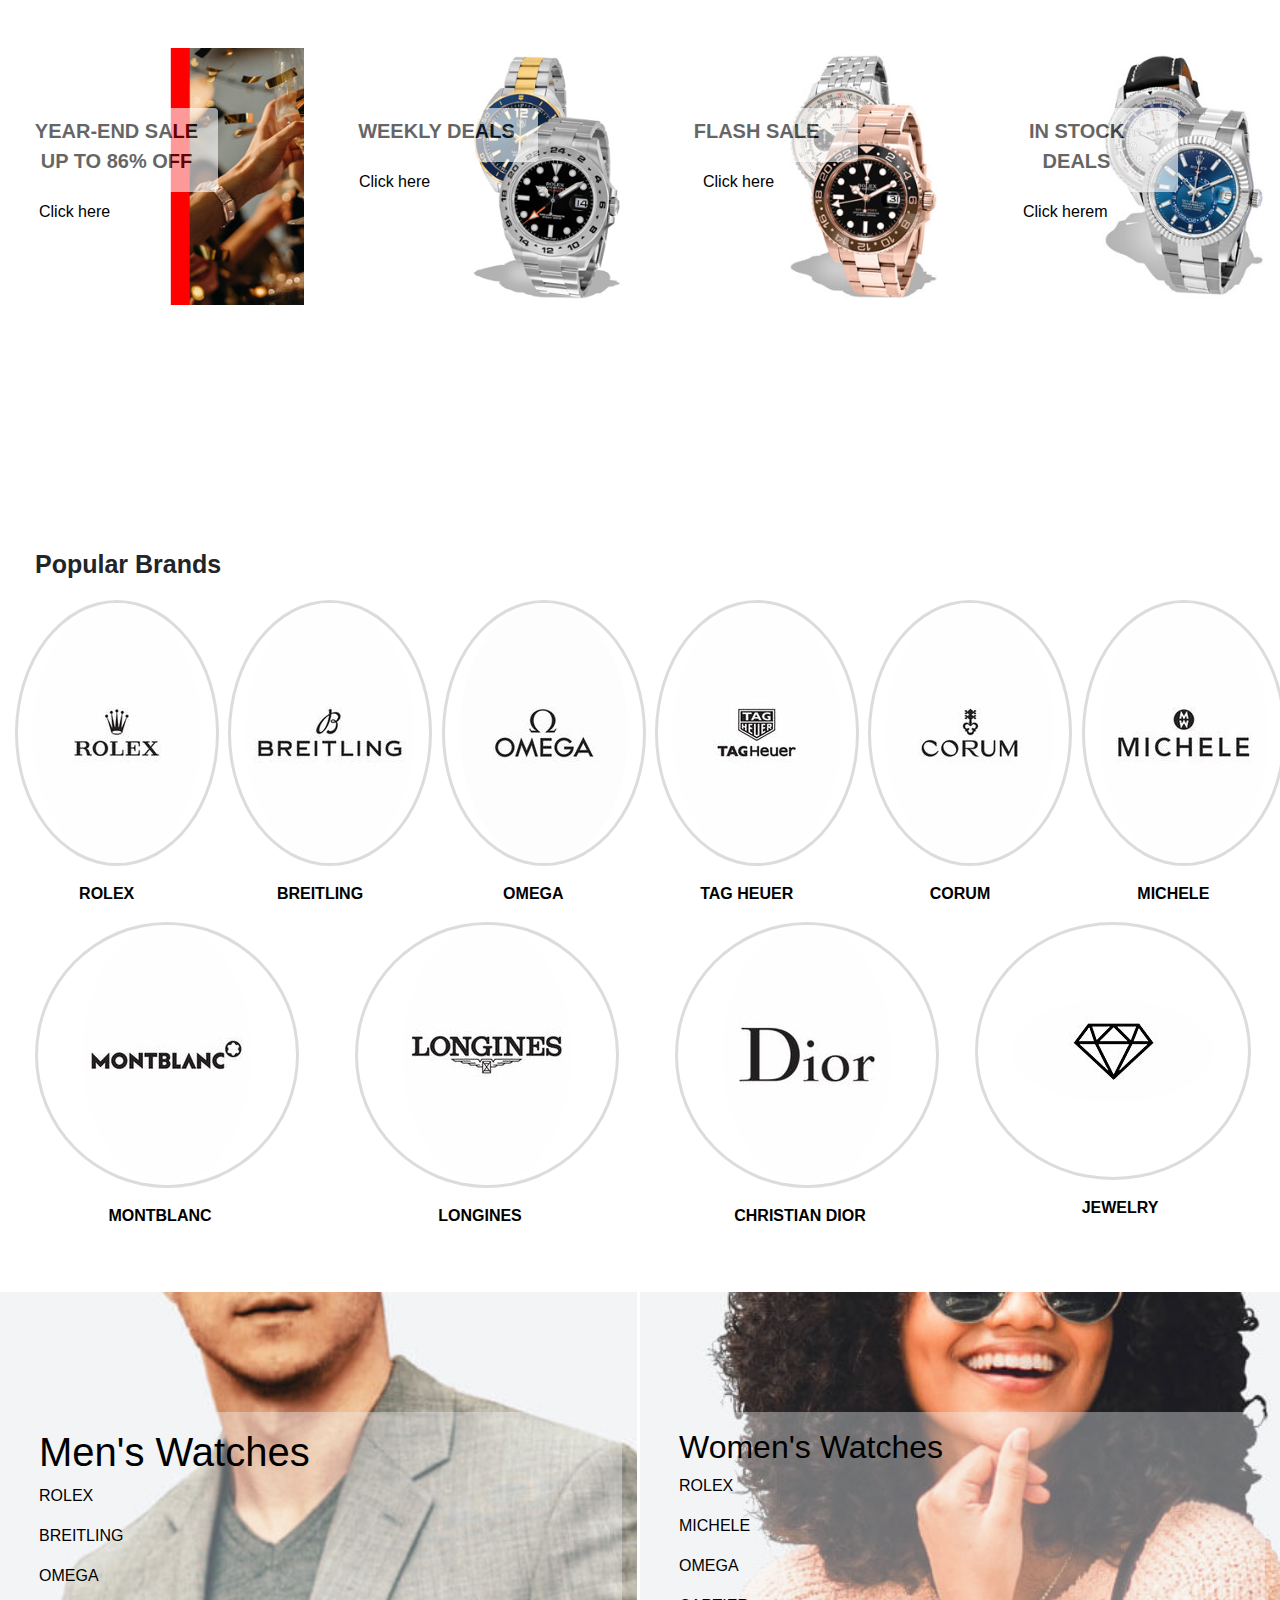
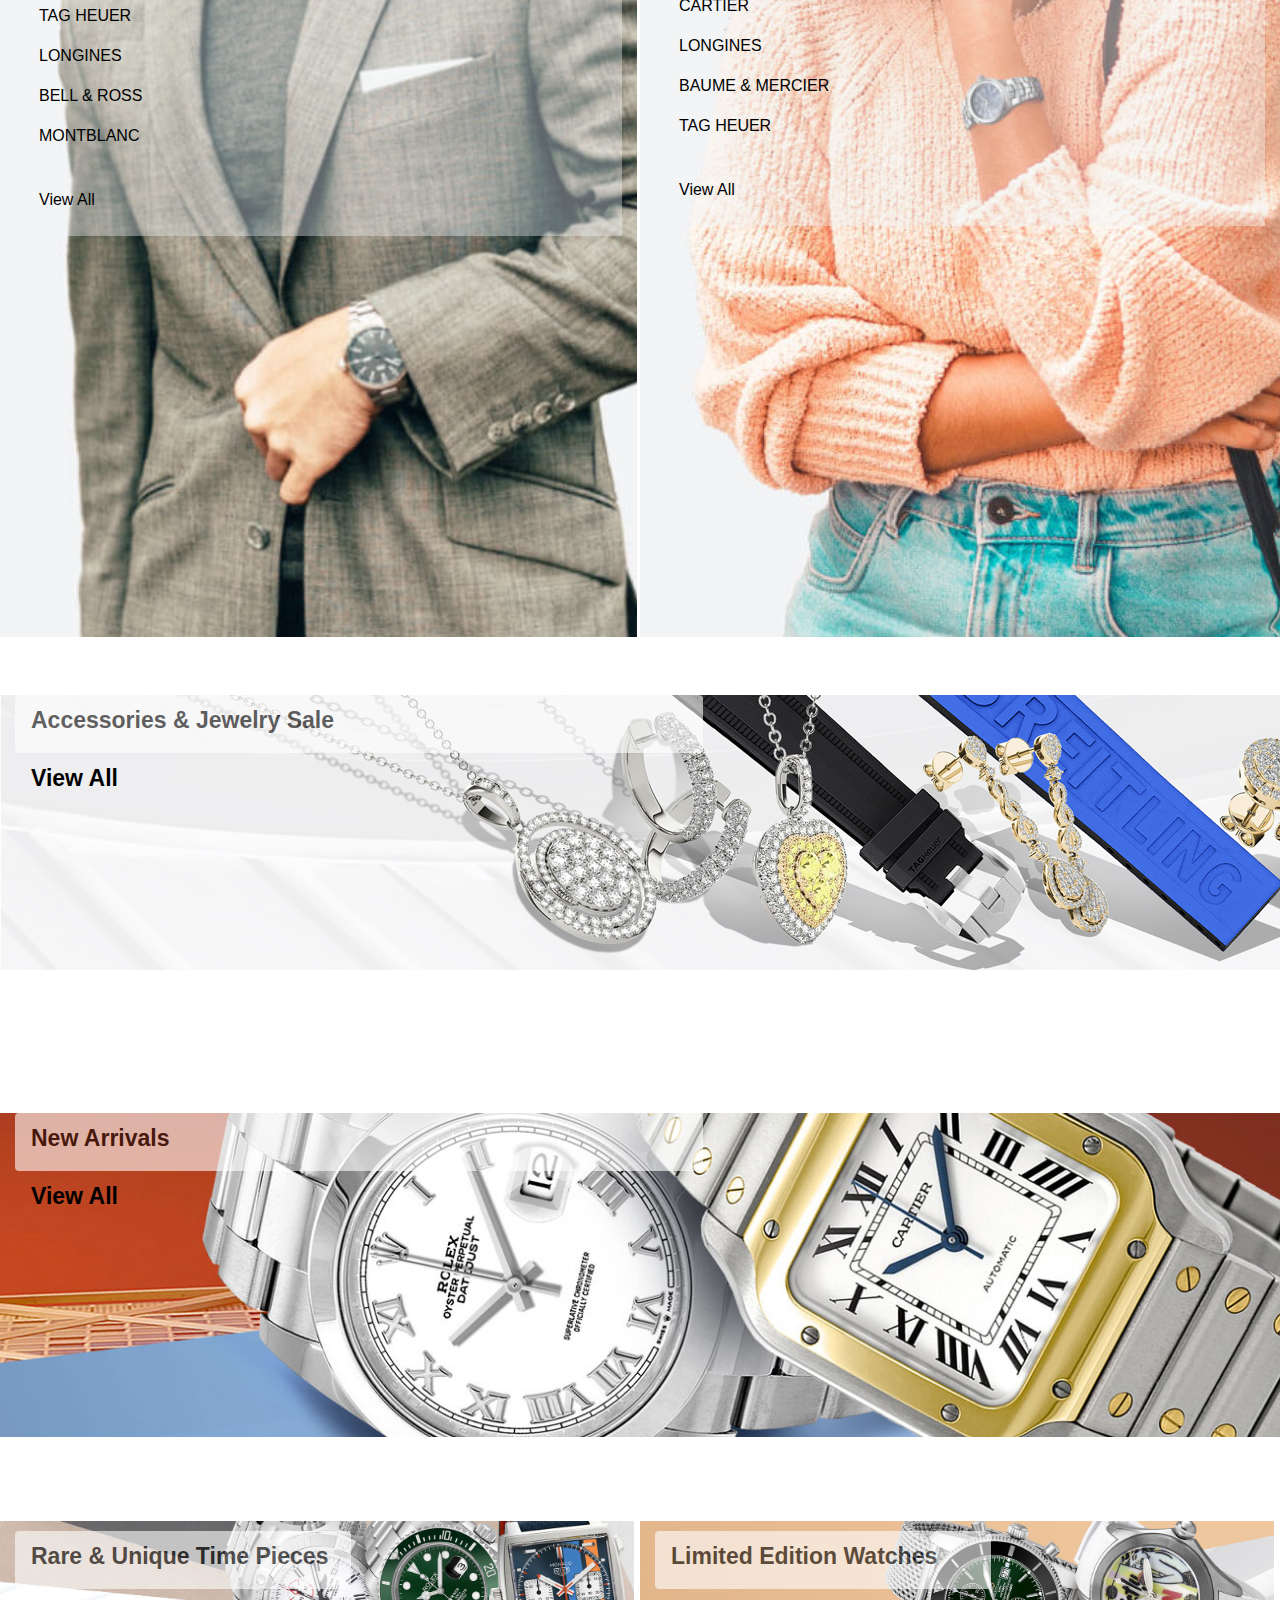
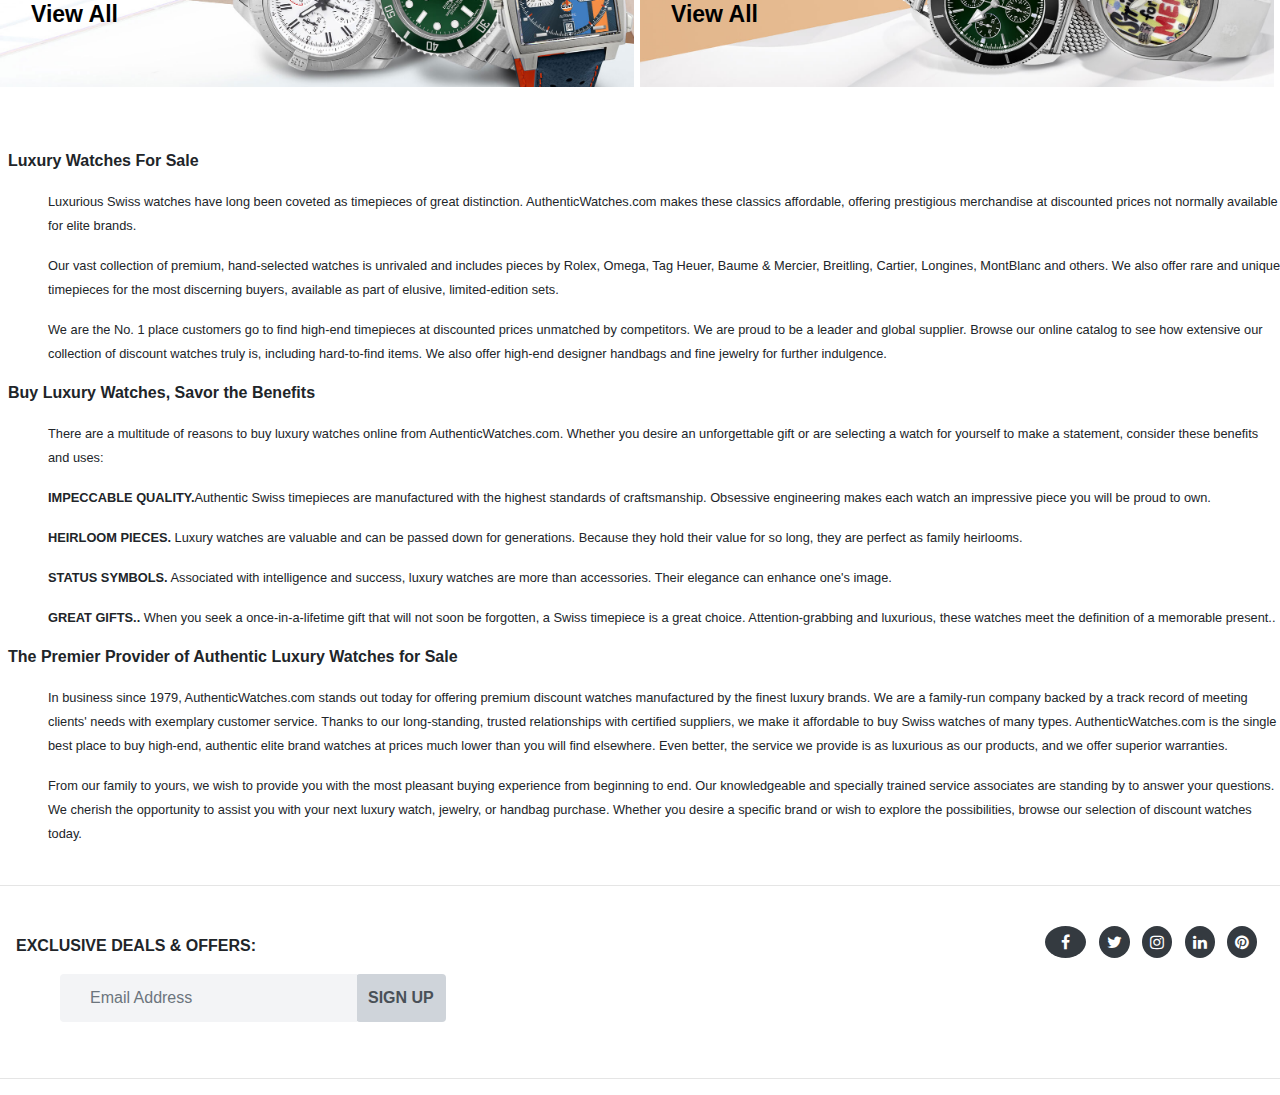
==== commit 51a4c5a0: "gsfsgsfsf" ====
--- a/index.html
+++ b/index.html
@@ -12,78 +12,8 @@
     <link rel="stylesheet" href="style.css">
 </head>
 <body>
-    <section class="section1">
-        <marquee><a href="#" class="text-light pr-5"><u><b>Flash Sale</u> <i class="fa fa-bolt"></i> Up to 86% Off</b></a> 
-
-        <a href="#" class="text-light pl-5"><u><b>Year-End Sale</u> <i class="fa fa-gift"></i> Up to 86% Off</b></a>
-    
-        <a href="#"class="text-light pl-5"><u><b>Weekly Deals</u> <i class="fa fa-gift"></i> FREE NEXT DAY AIR</b></a>
-    </marquee>
-    </section>
-
-    <section class="pt-2">
-        <div class="container-fluid">
-        <div class="row">
-            <div class="col-md-3 mr-auto">
-        <i class="fa fa-envelope ml-3 envy"></i><b class="pl-2 mt-4 num">EMAIL or 1.805.823.88888</b>
-      </div>
-      <div class="col-md-3 mx-auto">
-        <p class="best"><b>BestWatchDeal<span>.COM<sup>®</sup></span></b></p>
-    </div>
-
-    <div class="col-md-5 ml-auto">
-        <div class="row">
-        <form action="" class="brand">
-            <input type="text" placeholder="Search by brand or model" class="search"><a href="#" class=""><i class="fa fa-search absolute"></i></a>
-        </form>
-
-        <a href="cart.html" class="text-dark"><i class="fa fa-shopping-cart fa-2x cart"></i></a>
-
-        <a href="sign.html" class="sign"><p>SIGN IN</p></a>
-         </div>
-         </div>
-         </div>
-        </div>
-    </section>
-
-    <section>
-        <div class="container-fluid">
-            <div class="row justify-content-center">
-                    <a href="#" class="magss"><p>YEAR-END SALE</p></a> 
-                    <a href="#" class="magss"><p>WEEKLY DEALS</p></a>
-                    <a href="#" class="magss"><p>ROLEX</p></a>
-                    <a href="#" class="magss"><p>SHOP BY BRAND</p></a>
-                    <a href="#" class="magss"><p>MEN'S WATCHES</p></a>
-                    <a href="#" class="magss"><p>WOMEN'S WATCHES</p></a>
-                    <a href="#" class="magss"><p>IN STOCK DEALS</p></a>
-                    <a href="#" class="magss text-danger"><p>FLASH SALE</p></a>
-            </div>
-        </div>
-    </section>
-
-    <section>
-        <div class="container-fluid">
-            <div class="image1"></div>
-        </div>
-    </section>
-
-    <section class="class">
-        <div class="container-fluid">
-        <div class="row">
-            <div class="col-md-4 text-center section2">
-                <a href="#" class="section2"><p class="pt-1"><b>FREE OVERNIGHT SHIPPING</b></p></a>
-            </div>
-            <div class="col-md-4 text-center section2">
-                <a href="#" class="section2"><p class="pt-1"><b>EXTENDED RETURN POLICY THROUGH 1/31/22</b></p></a>
-            </div>
-            <div class="col-md-4 text-center section2">
-                <a href="#" class="section2"><p class="pt-1"><b>NO RESTOCKING FEE</b></p></a>
-            </div>
-            </div>
-        </div>
-    </section>
-
-    <section>
+   
+    <section class="py-5">
         <div class="container-fluid">
             <div class="row">
                 <div class="col-md-3 pic1">
@@ -287,121 +217,6 @@
         <hr>
     </section>
 
-    <section>
-        <div class="container-fluid">
-            <div class="row">
-                <div class="col-md-4">
-                    <h6><b>COMPANY INFORMATION</b></h6>
-                    <div class="row">
-                    <p class="pl-3"><b>Address:</b></p> 
-                    <p class="pl-3"><small>530 New Los Angeles Ave #115-338<br>
-                        Moorpark, CA 93021, USA</small> </p>
-                        </div>
-
-                        <div class="row">
-                            <p class="pl-3"><b>Call Us:</b></p> 
-                            <p class="pl-4">1.805.823.8888:</p>
-                                </div>
-
-                         <div class="row">
-                         <p class="pl-3"><b>Email Us:</b></p> 
-                         <p class="pl-3">sales@bestwatchesdeal.com</p>
-                        </div>
-
-                         <div class="row">
-                         <p class="pl-3"><b>Customer <br>Service<br> Hours:</b></p> 
-                        <p class="pl-3"><small>Monday - Wednesday: 7:00 AM - 6:00 PM<br>
-                        Thursday - Sunday: CLOSED<br> Email Support Available 7 Days a Week </small></p>
-                         </div>
- 
-                 </div>
-
-                <div class="col-md-2">
-                    <h6><b>CUSTOMER SERVICE</b></h6>
-                    <div class="pt-2">
-                    <a href="#" class="serv"><small>About Us</small></a><br>
-                    </div>
-                    <div class="pt-2">
-                    <a href="#" class="serv"><small>Why Buy From Us</small></a><br>
-                    </div>
-                    <div class="pt-2">
-                    <a href="#" class="serv"><small>Sell My Watch</small></a><br>
-                    </div>
-                    <div class="pt-2">
-                    <a href="#" class="serv"><small>Frequently Asked Questions</small></a><br>
-                    </div>
-                    <div class="pt-2">
-                    <a href="#" class="serv"><small>Customer Reviews</small></a>
-                </div>
-                </div>
-                <div class="col-md-2">
-                    <h6><b>POLICIES</b></h6>
-                    <div class="pt-2">
-                        <a href="#" class="serv"><small>Extended Return Policy</small></a><br>
-                        </div>
-                        <div class="pt-2">
-                        <a href="#" class="serv"><small>No Restocking Fee*</small></a><br>
-                        </div>
-                        <div class="pt-2">
-                        <a href="#" class="serv"><small>Shipping Policies</small></a><br>
-                        </div>
-                        <div class="pt-2">
-                        <a href="#" class="serv"><small>Privacy Policy</small></a><br>
-                        </div>
-                        <div class="pt-2">
-                        <a href="#" class="serv"><small>Payment Methods</small></a>
-                    </div>
-                </div>
-                
-                <div class="col-md-2">
-                    <h6><b>HELP CENTER</b></h6>
-                    <div class="pt-2">
-                        <a href="#" class="serv"><small>Authenticity & Service Guarantee</small></a><br>
-                        </div>
-                        <div class="pt-2">
-                        <a href="#" class="serv"><small>No Restocking Fee*</small></a><br>
-                        </div>
-                        <div class="pt-2">
-                        <a href="#" class="serv"><small>Warranty Policy</small></a><br>
-                        </div>
-                        <div class="pt-2">
-                        <a href="#" class="serv"><small>Free Bracelet Sizing</small></a><br>
-                        </div>
-                        <div class="pt-2">
-                        <a href="#" class="serv"><small>Site Map</small></a>
-                    </div>
-                </div>
-                <div class="col-md-2">
-                    <h6><b>WATCH EDUCATION
-                    </b></h6>
-                    <div class="pt-2">
-                        <a href="#" class="serv"><small>AuthenticWatches.com Blog</small></a><br>
-                        </div>
-                        <div class="pt-2">
-                        <a href="#" class="serv"><small>Rolex Serial Numbers</small></a><br>
-                        </div>
-                        <div class="pt-2">
-                        <a href="#" class="serv"><small>Watch Terminology</small></a><br>
-                        </div>
-                        <div class="pt-2">
-                        <a href="#" class="serv"><small>Watch Movements</small></a><br>
-                        </div>
-                        <div class="pt-2">
-                        <a href="#" class="serv"><small>Watch Accuracy</small></a>
-                    </div>
-                </div>
-            </div>
-        </div>
-    </section>
-
-    <div class="container">
-<div class="row justify-content-center">
-    <img src="img/white-header-details.gif" alt="" class="pt-3">
-    </div>
-    </div>
-
-<p class="text-center pt-4">Copyright ©2001-2021 BestDealWatches.com. All rights reserved.</p> -->
-
 
     
    
--- a/style.css
+++ b/style.css
@@ -3,84 +3,7 @@
     padding: 0;
     box-sizing: border-box;
 }
-.section1{
-    background: black;
-}
-.best{
-    font-size: 50px;
-    letter-spacing: 1px;
-    font-family: 'Times New Roman', Times, serif;
-    color: black;
-}
-.best span{
-    font-size: 20px;
-}
-.best:hover{
-    text-decoration: none;
-    color: black;
-}
-.search{
-    border: 1px solid black; 
-    margin-top: 25px;
-    padding-right: 50px;
-    padding-left: 5px;
-}
-.absolute{
-    position: relative;
-    right: 32px;
-    background: #FCBD70;
-    color: black;
-    padding-top: 4px;
-    padding-bottom: 4px;
-    padding-left: 8px;
-    padding-right: 8px;
-}
-.cart{
-    margin-top: 20px;
-    color: black;
-}
-.cart:hover{
-    color: black;
-}
-.sign{
-    margin-top: 20px;
-    font-size: 20px;
-    color: black;
-    margin-left: 15px;
-}
-.sign:hover{
-    text-decoration: none;
-    color: black;
-}
-.brand{
-    margin-left: 169px;
-}
-.magss{
-    color: black;
-    margin-left: 23px;
-    font-weight: 700;
-    font-size: 20px;
-}
-.magss:hover{
-    text-decoration: none;
-    border-bottom: 2px solid black!important;
-    color: black;
-}
-.image1{
-    background-image: url('img/flash-banner-12062021.jpg');
-    height: 40vh;
-    background-repeat: no-repeat;
-}
-.section2{
-    background-color: #F3F4F6;
-    height: 5vh;
-    color: black;
-}
-.section2:hover{
-    background-color: #DFE0E0;
-    color: black;
-    text-decoration: none;
-}
+
 .pic1{
     background-image: url('img/pic1.jpg');
     height: 50vh;
@@ -229,13 +152,6 @@
     padding: 24px 60px 24px 30px; 
     border: none;
 }
-.serv{
-    color: black;
-}
-.serv:hover{
-    color: black;
-    text-decoration: none;
-}
 .rare{
     font-size: 23px;
     font-weight: 650;
@@ -255,22 +171,6 @@
 .met:hover{
     color: black;
     text-decoration: none;
-}
-.check{
-    background: #CFD4DA;
-    padding-top: 10px;
-    padding-bottom: 10px;
-}
-.out{
-    color: black;
-}
-.out:hover{
-    color: black;
-    text-decoration: none;
-}
-.checks{
-    padding-top: 150px;
-    padding-bottom: 120px;
 }
 .modal{
     margin-top: 200px;
@@ -279,9 +179,6 @@
 }
 .ling{
     padding-left:50px;
-}
-.envy{
-    padding-top: 30px;
 }
 .class{
     margin-bottom: 25px;
@@ -315,10 +212,6 @@
     .class{
         margin-top: -230px;
     }
-    .section2{
-        margin-top: 15px;
-        height: 60px;
-    }
     .popular{
         text-align: center;
     }
@@ -377,7 +270,4 @@
         text-align: center;
         margin-top: 50px !important;
     }
-    .forms{
-        margin-: 50px !important;
-    }
 }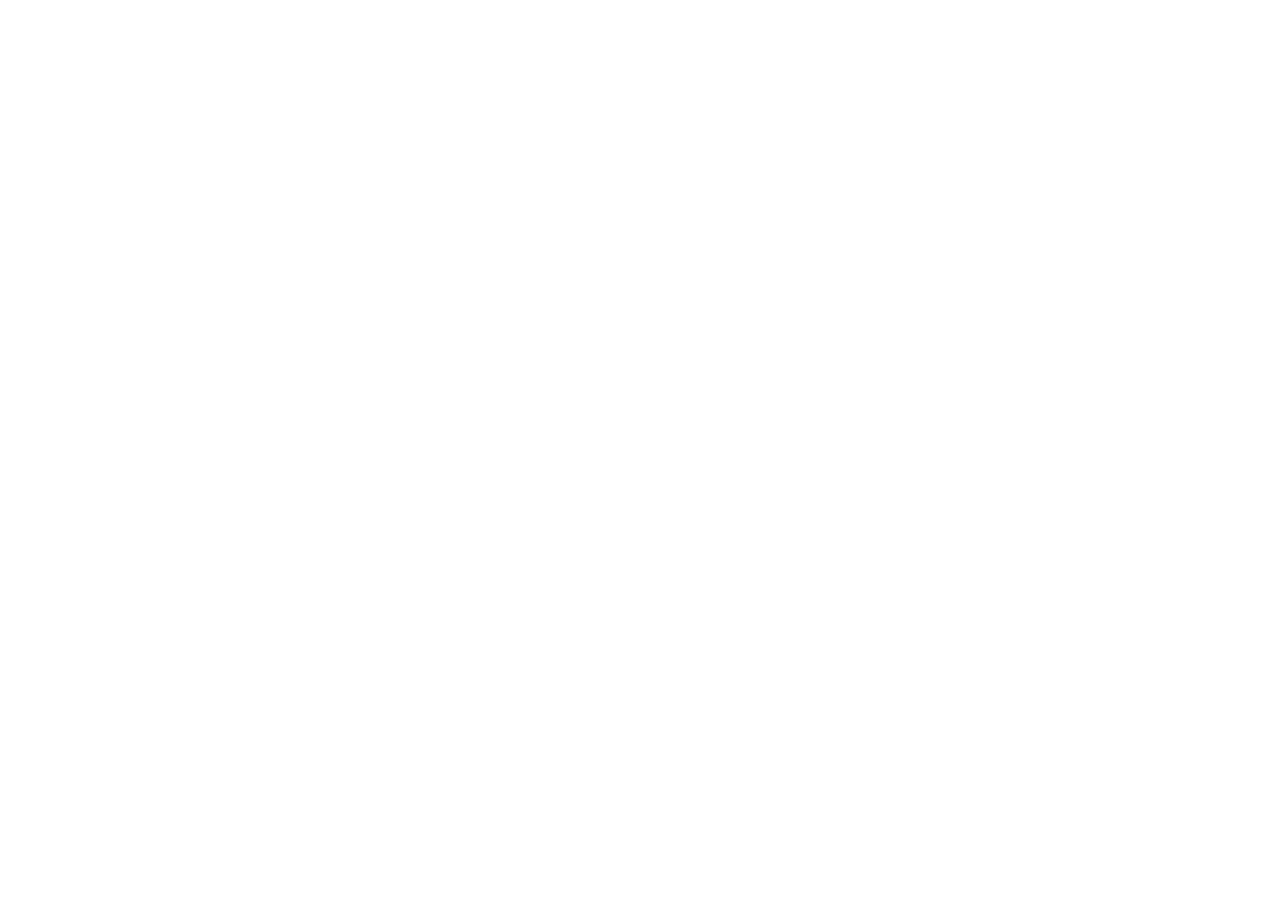
==== commit 29b5020e: "gdhdgdhdg" ====
--- a/index.html
+++ b/index.html
@@ -13,235 +13,8 @@
 </head>
 <body>
    
-    <section class="py-5">
-        <div class="container-fluid">
-            <div class="row">
-                <div class="col-md-3 pic1">
-                    <div class="card section3 text-center">
-                       <a href="#" class="mt-2 sale"><p><b>YEAR-END SALE<br>UP TO 86% OFF</b></p></a>
-                    </div>
-                    <a href="#" class="sale1"><P class="mt-2 ml-4">Click here</P></a>
-                </div>
-                <div class="col-md-3 pic2">
-                    <div class="card section3 text-center">
-                        <a href="#" class="mt-2 sale"><p><b>WEEKLY DEALS</b></p></a>
-                     </div>
-                     <a href="#" class="sale1"><P class="mt-2 ml-4">Click here</P></a>
-                </div>
-                <div class="col-md-3 pic3">
-                    <div class="card section3 text-center">
-                        <a href="#" class="mt-2 sale"><p><b>FLASH SALE</b></p></a>
-                     </div>
-                     <a href="#" class="sale1"><P class="mt-2 ml-5">Click here</P></a>
-                </div>
-                <div class="col-md-3 pic4">
-                    <div class="card section3 text-center">
-                        <a href="#" class="mt-2 sale"><p><b>IN STOCK<br>DEALS</b></p></a>
-                     </div>
-                     <a href="#" class="sale1"><P class="mt-2 ml-5">Click herem</P></a>
-                </div>
-                </div>
-        </div>
-    </section>
+
 
    
-    <section class="py-">
-        <div class="container-fluid">
-            <p class="popular">Popular Brands</p>
-            <div class="row justify-content-center">
-                <div class="col-md-2">
-                    <a href="" class="link"><img src="img/rolex-2714.jpg" alt="" class="watch">
-                    <p class="text-center mt-3"><b>ROLEX</b></p></a>
-                 </div>
-                 <div class="col-md-2">
-                    <a href="#" class="link"><img src="img/breitling-2890.jpg" alt="" class="watch">
-                    <p class="text-center mt-3"><b>BREITLING</b></p></a>
-                </div>
-                <div class="col-md-2">
-                   <a href="#" class="link"><img src="img/omega-2670.jpg" alt="" class="watch">
-                    <p class="text-center mt-3"><b>OMEGA</b></p></a> 
-               </div>
-               <div class="col-md-2">
-                   <a href="#" class="link"><img src="img/tag-heuer-2600.jpg" alt="" class="watch">
-                    <p class="text-center mt-3"><b>TAG HEUER</b></p></a> 
-                </div>
-                <div class="col-md-2">
-                    <a href="#" class="link"><img src="img/corum-328.jpg" alt="" class="watch">
-                    <p class="text-center mt-3"><b>CORUM</b></p></a>
-                    </div>
-                    <div class="col-md-2">
-                    <a href="#" class="link"><img src="img/michele-2369.jpg" alt="" class="watch">
-                    <p class="text-center mt-3"><b>MICHELE</b></p></a>
-              </div>
-            </div>
-            <div class="row">
-                    <div class="col-md-3">
-                        <a href="#" class="link"><img src="img/montblanc-1798.jpg" alt="" class="watchs">
-                    <p class="text-center mt-3"><b>MONTBLANC</b></p></a>
-                    </div>
-                    <div class="col-md-3">
-                        <a href="#" class="link"><img src="img/longines-1674.jpg" alt="" class="watchs">
-                    <p class="text-center mt-3"><b>LONGINES</b></p></a>
-                </div>
-                <div class="col-md-3">
-                    <a href="#" class="link"><img src="img/christian-dior-825.jpg" alt="" class="watchs">
-                    <p class="text-center mt-3"><b>CHRISTIAN DIOR</b></p></a>
-               </div>
-               <div class="col-md-3">
-                <a href="#" class="link"><img src="img/jewelry-239.jpg" alt="" class="watches">
-                    <p class="text-center mt-3"><b>JEWELRY</b></p>
-                    </div></a>
-            </div>
-        </div>
-    </section>
-
-    <section class="pt-5">
-        <div class="container-fluid">
-            <div class="row">
-                <div class="col-md-6 men">
-                 <div class="man">
-                 <a href="#" class="met"><h1 class="pl-4 pt-3">Men's Watches</h1></a>
-                 <a href="#" class="met"><p class="pl-4">ROLEX</p></a>
-                 <a href="#" class="met"><p class="pl-4">BREITLING</p></a>
-                 <a href="#" class="met"><p class="pl-4">OMEGA</p></a>
-                 <a href="#" class="met"><p class="pl-4">TAG HEUER</p></a>
-                 <a href="#" class="met"><p class="pl-4">LONGINES</p></a>
-                 <a href="#" class="met"><p class="pl-4">BELL & ROSS</p></a>
-                 <a href="#" class="met"><p class="pl-4">MONTBLANC</p><br></a>
-                 <a href="#" class="met"><p class="pl-4 pb-4">View All</p></a>
-                 </div>
-                </div>
-                <div class="col-md-6 women">
-                    <div class="man">
-                        <a href="#" class="met"><h2 class="pl-4 pt-3">Women's Watches</h2></a>
-                        <a href="#" class="met"><p class="pl-4">ROLEX</p></a>
-                        <a href="#" class="met"><p class="pl-4">MICHELE</p></a>
-                        <a href="#" class="met"><p class="pl-4">OMEGA</p></a>
-                        <a href="#" class="met"><p class="pl-4">CARTIER</p></a>
-                        <a href="#" class="met"><p class="pl-4">LONGINES</p></a>
-                        <a href="#" class="met"><p class="pl-4">BAUME & MERCIER</p></a>
-                        <a href="#" class="met"><p class="pl-4">TAG HEUER</p><br></a>
-                        <a href="#" class="met"><p class="pl-4 pb-4">View All</p></a>
-                        </div>
-
-                </div>
-            </div>
-        </div>
-    </section>
-
-    <section class="pt-5">
-        <div class="container-fluid access">
-            <div class="card cardo">
-                <a href="#" class="rare"><p class="pl-3 pt-2">Accessories & Jewelry Sale</p>
-                </div>
-                <p class="pt-2 pl-3"><b>View All</b></p></a>
-        </div>
-    </section>
-
-    <section class="py-5">
-        <div class="container-fluid access1">
-            <div class="card cardo">
-                <a href="#" class="rare"><p class="pl-3 pt-2">New Arrivals</p>
-                </div>
-                <p class="pt-2 pl-3"><b>View All</b></p></a>
-            </div>
-        </div>
-    </section>
-
-    <section class="pb-5">
-        <div class="container-fluid">
-            <div class="row">
-                <div class="col-md-6 access3">
-                    <div class="card cardo">
-                    <a href="#" class="rare"><p class="pl-3 pt-2">Rare & Unique Time Pieces</p>
-                    </div>
-                    <p class="pt-2 pl-3"><b>View All</b></p></a>
-                </div>
-                <div class="col-md-6 access4">
-                    <div class="card cardo">
-                       <a href="#" class="rare"><p class="pl-3 pt-2">Limited Edition Watches</p>
-                        </div>
-                        <p class="pt-2 pl-3">View All</p></a>
-                </div>
-            </div>
-        </div>
-    </section>
-
-    <p class="pl-2 luxu"><b>Luxury Watches For Sale</b></p>
-    <p class="pl-5 save"> <small>Luxurious Swiss watches have long been coveted as timepieces of great distinction. AuthenticWatches.com makes these classics affordable, offering prestigious merchandise at discounted prices not normally available for elite brands.</small></p>
-    <p class="pl-5 save"><small>Our vast collection of premium, hand-selected watches is unrivaled and includes pieces by Rolex, Omega, Tag Heuer, Baume & Mercier, Breitling, Cartier, Longines, MontBlanc and others. We also offer rare and unique timepieces for the most discerning buyers, available as part of elusive, limited-edition sets.</small></p>
-    <p></p>
-    <p class="pl-5 save"><small>We are the No. 1 place customers go to find high-end timepieces at discounted prices unmatched by competitors. We are proud to be a leader and global supplier. Browse our online catalog to see how extensive our collection of discount watches truly is, including hard-to-find items. We also offer high-end designer handbags and fine jewelry for further indulgence.</small></p>
-
-    <p class="pl-2 saves"><b>Buy Luxury Watches, Savor the Benefits</b></p>
-    <p class="pl-5 save"><small>There are a multitude of reasons to buy luxury watches online from AuthenticWatches.com. Whether you desire an unforgettable gift or are selecting a watch for yourself to make a statement, consider these benefits and uses:</small></p>
-
-        <p class="pl-5 save"><small><b>IMPECCABLE QUALITY.</b>Authentic Swiss timepieces are manufactured with the highest standards of craftsmanship. Obsessive engineering makes each watch an impressive piece you will be proud to own.</small></p>
-        <p class="pl-5 save"><small><b>HEIRLOOM PIECES.</b> Luxury watches are valuable and can be passed down for generations. Because they hold their value for so long, they are perfect as family heirlooms.</small></p>
-        <p class="pl-5 save"><small><b>STATUS SYMBOLS.</b>  Associated with intelligence and success, luxury watches are more than accessories. Their elegance can enhance one's image.</small></p>
-        <p class="pl-5 save"><small><b>GREAT GIFTS..</b>  When you seek a once-in-a-lifetime gift that will not soon be forgotten, a Swiss timepiece is a great choice. Attention-grabbing and luxurious, these watches meet the definition of a memorable present..</small></p>
-
-
-    <p class="pl-2 saves"><b>The Premier Provider of Authentic Luxury Watches for Sale</b></p>
-    <p class="pl-5 save"><small>In business since 1979, AuthenticWatches.com stands out today for offering premium discount watches manufactured by the finest luxury brands. We are a family-run company backed by a track record of meeting clients' needs with exemplary customer service. Thanks to our long-standing, trusted relationships with certified suppliers, we make it affordable to buy Swiss watches of many types. AuthenticWatches.com is the single best place to buy high-end, authentic elite brand watches at prices much lower than you will find elsewhere. Even better, the service we provide is as luxurious as our products, and we offer superior warranties.</small></p><p class="pl-5 save"><small>From our family to yours, we wish to provide you with the most pleasant buying experience from beginning to end. Our knowledgeable and specially trained service associates are standing by to answer your questions. We cherish the opportunity to assist you with your next luxury watch, jewelry, or handbag purchase. Whether you desire a specific brand or wish to explore the possibilities, browse our selection of discount watches today.</small></p>
-    
-    <section class="pt-2">
-        <hr>
-        <div class="container-fluid">
-            <div class="row py-4">
-                <div class="col-md-6">
-                    <div class="row">
-                    <p class="mt-2 pl-3"><b>EXCLUSIVE DEALS & OFFERS:</b></p>
-
-                    <form action="" class="forms">
-                        <div class="input-group mb-3">
-                            <input type="text" name="" id="" class="form-control form" placeholder="Email Address">
-                            <div class="input-group-append">
-                              <a href="#" class="text-dark"><span class="input-group-text form-control loop"><b>SIGN UP</b></span></a>
-                            </div>
-                          </div>
-                    </form>
-                    
-
-                    </div>
-                </div>
-                <div class="col-md-6 text-right">
-                    <a href="#" class=""><i class="fa fa-facebook  text-white bg-dark pl-3 pr-3 pt-2 pb-2 mr-2" style="border-radius: 50%;"></i></a>
-                    <a href="#" class=""><i class="fa fa-twitter  text-white bg-dark p-2 mr-2" style="border-radius: 50%;"></i></a>
-                    <a href="#" class=""><i class="fa fa-instagram  text-white bg-dark p-2 mr-2" style="border-radius: 50%;"></i></a>
-                    <a href="#" class=""><i class="fa fa-linkedin  text-white bg-dark p-2 mr-2" style="border-radius: 50%;"></i></a>
-                    <a href="#" class=""><i class="fa fa-pinterest text-white bg-dark p-2 mr-2" style="border-radius: 50%;"></i></a>
-                </div>
-            </div>
-        </div>
-        <hr>
-    </section>
-
-
-    
-   
-    
-   
-
-
-    
-
-
-
-
-
-
-
-
-
-
-    
-    <script src="assets/plugins/purecounter/purecounter.js"></script>
-    <script src="assets/plugins/jquery.min.js"></script>
-    <script src="assets/plugins/bootstrap/js/bootstrap.min.js"></script> 
-    <script src="assets/plugins/wow/wow.min.js"></script>
-    <script>
-        new WOW().init()
-        </script>
 </body>
 </html>--- a/style.css
+++ b/style.css
@@ -2,175 +2,6 @@
     margin: 0;
     padding: 0;
     box-sizing: border-box;
-}
-
-.pic1{
-    background-image: url('img/pic1.jpg');
-    height: 50vh;
-    background-repeat: no-repeat;
-    background-size: 95%;
-}
-.pic2{
-    background-image: url('img/pic2.jpg');
-    height: 50vh;
-    background-repeat: no-repeat;
-    background-size: 95%;
-}
-.pic3{
-    background-image: url('img/pic3.jpg');
-    height: 50vh;
-    background-repeat: no-repeat;
-    background-size: 95%;
-}
-.pic4{
-    background-image: url('img/pic4.jpg');
-    height: 50vh;
-    background-repeat: no-repeat;
-    background-size: 95%;
-}
-.card{
-    background: white;
-    opacity: 0.6;
-    color: black;
-    border: none;
-}
-.cardo{
-    background: white;
-    border: none;
-    width: 55%;
-    margin-top: 10px;
-}
-.section3{
-    width: 70%;
-    margin-top: 60px;
-}
-.sale{
-    font-size: 20px;
-    color: black;
-}
-.sale:hover{
-    color: black;
-    text-decoration: none;
-}
-.sale1{
-    color: black;
-}
-.sale1:hover{
-    color: black;
-    text-decoration: none;
-}
-.popular{
-    padding-left: 20px;
-    font-size: 25px;
-    font-weight: 700;
-}
-.watch{
-    border: 3px solid #dcdcdc;
-    border-radius: 50%;
-    padding-left: 15px;
-    padding-right: 15px;
-}
-.watchs{
-    border: 3px solid #dcdcdc;
-    border-radius: 50%;
-    padding-left: 45px;
-    padding-right: 45px;
-    margin-left: 20px; 
-}
-.watches{
-    border: 3px solid #dcdcdc;
-    padding-left: 35px;
-    padding-right: 35px;
-    padding-top: 75px;
-    padding-bottom: 75px;
-    border-radius: 50%;
-}
-.watch:hover{
-    border: 3px solid #8c8c8c;
-    background: #d7d7d7;
-}
-.watches:hover{
-    border: 3px solid #8c8c8c;
-    background: #d7d7d7;
-}
-.watchs:hover{
-    border: 3px solid #8c8c8c;
-    background: #d7d7d7;
-}
-.link{
-    color: black;
-}
-.link:hover{
-    color: black;
-    text-decoration: none;
-}
-.men{
-    background: url('img/mens-watches-bg.jpg');
-    height: 105vh;
-    background-repeat: no-repeat;
-    background-size: cover;
-    border-right: 3px solid white;
-}
-.women{
-    background: url('img/women-watches-bg.jpg');
-    height: 105vh;
-    background-repeat: no-repeat;
-    background-size: cover;
-}
-.access{
-    background: url('img/a.jpg');
-    height: 40vh;
-    background-repeat: no-repeat;
-}
-.access1{
-    background: url('img/a2.jpg');
-    height: 40vh;
-    background-repeat: no-repeat;
-    background-size: 100%;
-}
-.access4{
-    background: url('img/a3.jpg');
-    height: 20vh;
-    background-repeat: no-repeat;
-    background-size: 99%;
-}
-.access3{
-    background: url('img/a4.jpg');
-    height: 20vh;
-    background-repeat: no-repeat;
-    background-size: 99%;
-}
-.loop{
-    background: #CFD4DA;
-    padding-top: 24px;
-    padding-bottom: 24px;
-    border: none;
-}
-.form{
-    background: #F3F4F6;
-    margin-left: 60px;
-    padding: 24px 60px 24px 30px; 
-    border: none;
-}
-.rare{
-    font-size: 23px;
-    font-weight: 650;
-    color: black;
-}
-.rare:hover{
-    color: black;
-    text-decoration: black;
-}
-.man{
-    background: #f3f4f663;
-    margin-top: 120px;
-}
-.met{
-    color: black;
-}
-.met:hover{
-    color: black;
-    text-decoration: none;
 }
 .modal{
     margin-top: 200px;
